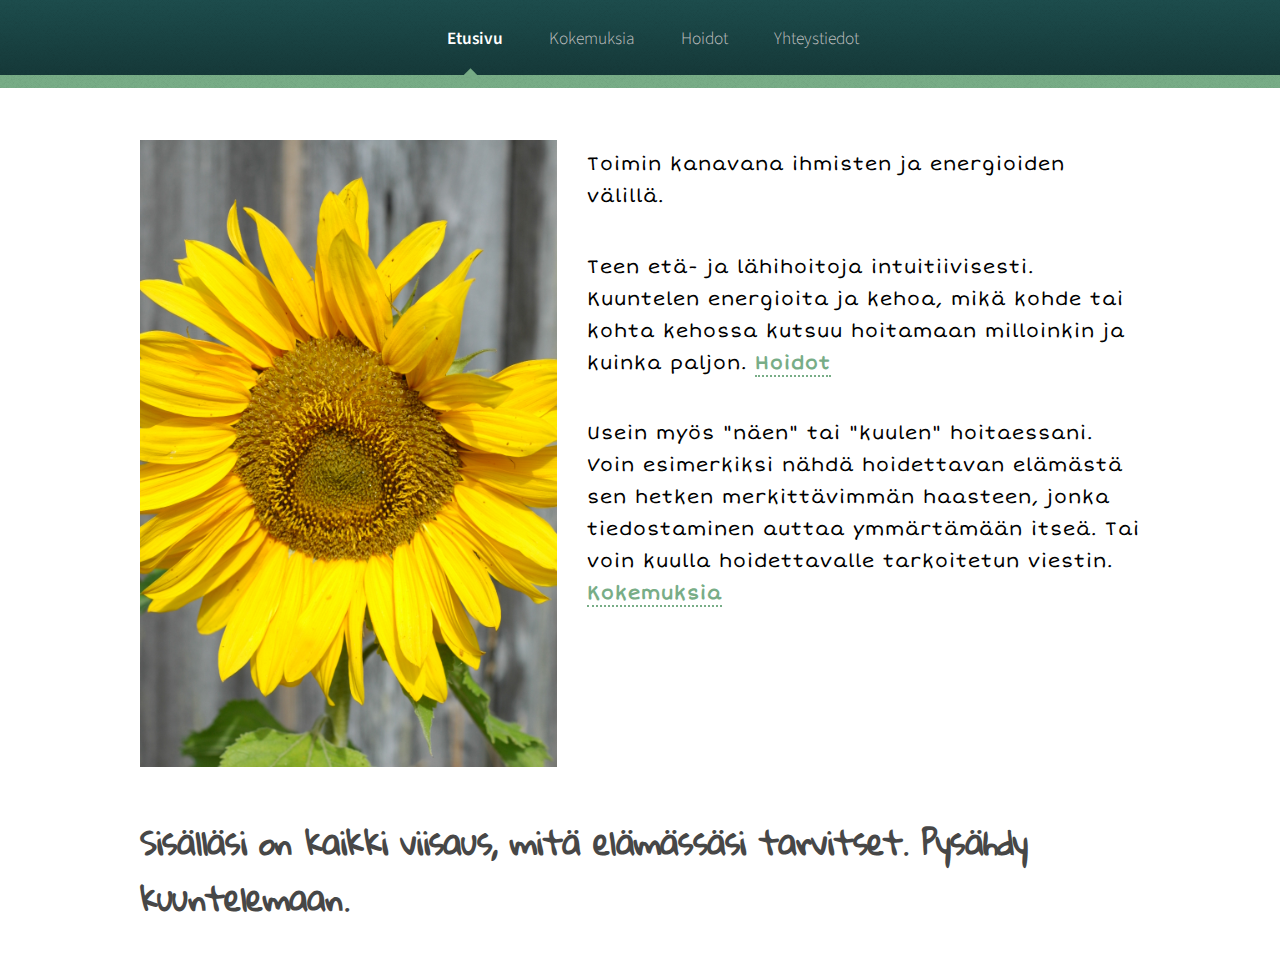
==== index.html @ accd5d9e "Update index.html" ====
<!DOCTYPE html>
<!--
	Arcana by HTML5 UP
	html5up.net | @ajlkn
	Free for personal and commercial use under the CCA 3.0 license (html5up.net/license)
-->
<html>

<head>
  <title>Hilkka Mehtätalo</title>
  <meta charset="utf-8" />
  <meta name="viewport" content="width=device-width, initial-scale=1, user-scalable=no" />
  <link rel="stylesheet" href="assets/css/main.css" />
  <link href="https://fonts.googleapis.com/css?family=Gloria+Hallelujah" rel="stylesheet" />
  <link href="https://fonts.googleapis.com/css?family=Gloria+Hallelujah|Short+Stack" rel="stylesheet" />
</head>

<body class="is-preload">
  <div id="page-wrapper">
    <!-- Header -->
    <div id="header">
      <nav id="nav">
        <ul>
          <li class="current"><a href="index.html">Etusivu</a></li>
          <li><a href="kokemuksia.html">Kokemuksia</a></li>
          <li><a href="hoidot.html">Hoidot</a></li>
          <li><a href="yhteystiedot.html">Yhteystiedot</a></li>
        </ul>
      </nav>
    </div>

    <article style="font-size:10px;">
      <section class="wrapper style1" style="padding-top:10px">
        <div class="container">
          <div class="row gtr-200 first no-margin">
            <section class="col-5 col-12-narrower image-wrapper" style="overflow:hidden;height:min-content; margin-top:-10px;">
              <p style="text-align:center;">
                <br> <img src="images/sunflower.JPG" alt="" style="width:450px;max-width:100%;"/>
              </p>
            </section>

            <section class="col-7 col-12-narrower">
              <p class="mikä">
                Toimin kanavana ihmisten ja energioiden välillä.
              </p>
              <p class="mikä">
                Teen etä- ja lähihoitoja intuitiivisesti. Kuuntelen energioita ja kehoa, mikä kohde tai kohta kehossa
                kutsuu hoitamaan milloinkin ja kuinka paljon. <a href="hoidot.html#tarinani">Hoidot</a>
              </p>
              <p class="mikä">
                Usein myös "näen" tai "kuulen" hoitaessani. Voin esimerkiksi nähdä hoidettavan elämästä sen hetken
                merkittävimmän haasteen, jonka tiedostaminen auttaa ymmärtämään itseä. Tai voin kuulla hoidettavalle
                tarkoitetun viestin. <a href="kokemuksia.html">Kokemuksia</a>
              </p>
            </section>
          </div>
        </div>

        <div class="container" style="font-size:18px;">
          <header class="text">
            <h2>Sisälläsi on kaikki viisaus, mitä elämässäsi tarvitset. Pysähdy kuuntelemaan.</h2>
          </header>
        </div>
      </section>
    </article>


  </div>

  <!-- Scripts -->
  <script src="assets/js/jquery.min.js"></script>
  <script src="assets/js/jquery.dropotron.min.js"></script>
  <script src="assets/js/browser.min.js"></script>
  <script src="assets/js/breakpoints.min.js"></script>
  <script src="assets/js/util.js"></script>
  <script src="assets/js/main.js"></script>
</body>

</html>
---- assets/css/main.css ----
@import url("font-awesome.min.css");
@import url("https://fonts.googleapis.com/css?family=Source+Sans+Pro:300,300italic,600,600italic");

/*
	Arcana by HTML5 UP
	html5up.net | @ajlkn
	Free for personal and commercial use under the CCA 3.0 license (html5up.net/license)
*/

html,
body,
div,
span,
applet,
object,
iframe,
h1,
h2,
h3,
h4,
h5,
h6,
p,
blockquote,
pre,
a,
abbr,
acronym,
address,
big,
cite,
code,
del,
dfn,
em,
img,
ins,
kbd,
q,
s,
samp,
small,
strike,
strong,
sub,
sup,
tt,
var,
b,
u,
i,
center,
dl,
dt,
dd,
ol,
ul,
li,
fieldset,
form,
label,
legend,
table,
caption,
tbody,
tfoot,
thead,
tr,
th,
td,
article,
aside,
canvas,
details,
embed,
figure,
figcaption,
footer,
header,
hgroup,
menu,
nav,
output,
ruby,
section,
summary,
time,
mark,
audio,
video {
  margin: 0;
  padding: 0;
  border: 0;
  font-size: 100%;
  font: inherit;
  vertical-align: baseline;
}

article,
aside,
details,
figcaption,
figure,
footer,
header,
hgroup,
menu,
nav,
section {
  display: block;
}

body {
  line-height: 1;
}

ol,
ul {
  list-style: none;
}

blockquote,
q {
  quotes: none;
}

blockquote:before,
blockquote:after,
q:before,
q:after {
  content: "";
  content: none;
}

table {
  border-collapse: collapse;
  border-spacing: 0;
}

body {
  -webkit-text-size-adjust: none;
}

mark {
  background-color: transparent;
  color: inherit;
}
.image-wrapper {
  margin-top: 30px;
  width: 100%;
  display: grid;
  align-items: center;
  padding-left: 0 !important;
  padding: 0 !important;
}
.center {
  display: grid;
  align-items: center;
}
.site-title {
  text-align: center;
  font-size: 2.75em;
  letter-spacing: 0;
  margin-bottom: 20px;
}
.first {
  margin-top: 20px !important;
  margin-left: 0 !important;
}
.no-margin {
  margin-left: 0 !important;
}
.text-first {
  padding-left: 0 !important;
  padding-right: 40px !important;
}
.first-image {
  width: 95%;
  height: 100%;
  object-fit: cover;
  box-shadow: 6px 2px 19px 3px #07070775;
}
.profile-image {
  box-shadow: 6px 2px 19px 3px #07070775;
  width: 95%;
  height: 100%;
  object-fit: cover;
}
.pay {
  font-family: "Short Stack", cursive;
}
.select {
  padding: 5px;
}
.kuka {
  text-align: left;
  font-size: 1.3rem !important;
}
.wrapper-tarinani {
  padding-top: 0 !important;
  margin: 3em 0;
}
.bold-title {
  font-weight: 700;
  font-size: 18px;
}
.less-margin {
  margin: 0 0 1em 0;
}
#sähköpostiystävä {
  margin-top: 4em !important;
}
#ystävätapaaminen {
  margin-top: 4em !important;
}
#ystävätapaaminen > h3 {
  margin-bottom: 50px;
}
.list {
  font-family: "Short Stack", cursive;
  list-style: none;
  padding-left: 0;
  line-height: 27px;
}
.list li{
  padding-left:0;
  color: black
}
.heart {
  font-family: FontAwesome;
  font-style: normal;
  margin: 0 3px 0 0;
  color: green;
  font-size: 14px;
}
.grid {
  display: grid;
  justify-items: center;
}
.box-wrapper {
  box-shadow: 0px -1px 3px 1px #afaeae;
  padding: 10px;
  min-height: 260px;
  margin-bottom: 20px;
}
.box-wrapper-small {
  box-shadow: 0px -1px 3px 1px #afaeae;
  padding: 10px;
  margin-bottom: 20px;
}
.email {
  color: green;
  padding: 0 5px;
}
.first-text {
  margin-top: 80px;
  text-align: center;
}

.email:hover {
  background: green;
  color: white;
}
input::-moz-focus-inner {
  border: 0;
  padding: 0;
}

input,
select,
textarea {
  -moz-appearance: none;
  -webkit-appearance: none;
  -ms-appearance: none;
  appearance: none;
}
p {
  font-family: "Short Stack", cursive;
}

/* Basic */

html {
  box-sizing: border-box;
}

*,
*:before,
*:after {
  box-sizing: inherit;
}

body {
  background: #f7f7f7 url("images/bg01.png");
}

body.is-preload *,
body.is-preload *:before,
body.is-preload *:after {
  -moz-animation: none !important;
  -webkit-animation: none !important;
  -ms-animation: none !important;
  animation: none !important;
  -moz-transition: none !important;
  -webkit-transition: none !important;
  -ms-transition: none !important;
  transition: none !important;
}

body,
input,
select,
textarea {
  color: #474747;
  font-family: "Source Sans Pro", sans-serif;
  font-size: 16pt;
  font-weight: 300;
  line-height: 1.65em;
}

a {
  -moz-transition: color 0.2s ease-in-out, border-color 0.2s ease-in-out,
    opacity 0.2s ease-in-out;
  -webkit-transition: color 0.2s ease-in-out, border-color 0.2s ease-in-out,
    opacity 0.2s ease-in-out;
  -ms-transition: color 0.2s ease-in-out, border-color 0.2s ease-in-out,
    opacity 0.2s ease-in-out;
  transition: color 0.2s ease-in-out, border-color 0.2s ease-in-out,
    opacity 0.2s ease-in-out;
  color: #78ad87;
  text-decoration: none;
  border-bottom: dotted 1px;
}

a:hover {
  color: #78ad87;
  border-bottom-color: transparent;
}

strong,
b {
  font-weight: 600;
}

em,
i {
  font-style: italic;
}

p,
ul,
ol,
dl,
table,
blockquote {
  margin: 0 0 2em 0;
}

h1,
h2,
h3,
h4,
h5,
h6 {
  color: inherit;
  font-weight: 600;
  line-height: 1.75em;
  margin-bottom: 1em;
  font-family: "Gloria Hallelujah", cursive;
}

h1 a,
h2 a,
h3 a,
h4 a,
h5 a,
h6 a {
  color: inherit;
  text-decoration: none;
}

h1 em,
h2 em,
h3 em,
h4 em,
h5 em,
h6 em {
  font-style: normal;
  font-weight: 300;
}

h2 {
  font-size: 1.75em;
  letter-spacing: -0.025em;
}

h3 {
  font-size: 1.5em;
  letter-spacing: -0.025em;
}

sub {
  font-size: 0.8em;
  position: relative;
  top: 0.5em;
}

sup {
  font-size: 0.8em;
  position: relative;
  top: -0.5em;
}

hr {
  border-top: solid 1px #e0e0e0;
  border: 0;
  margin-bottom: 1.5em;
}

blockquote {
  border-left: solid 0.5em #e0e0e0;
  font-style: italic;
  padding: 1em 0 1em 2em;
}

/* Container */

.container {
  margin: 0 auto;
  max-width: 100%;
  width: 1400px;
}

@media screen and (max-width: 1680px) {
  .container {
    width: 1200px;
  }
}

@media screen and (max-width: 1280px) {
  .container {
    width: 1000px;
  }
}

@media screen and (max-width: 980px) {
  .container {
    width: 95%;
  }
}

@media screen and (max-width: 840px) {
  .container {
    width: 95%;
  }
}

@media screen and (max-width: 736px) {
  .container {
    width: 90%;
  }
}

@media screen and (max-width: 480px) {
  .container {
    width: 100%;
  }
  .image-wrapper {
    height: 200px;
  }
  .first-image {
    width: 100%;
    margin-bottom: 20px;
  }
}

/* Row */

.row {
  display: flex;
  flex-wrap: wrap;
  box-sizing: border-box;
  align-items: stretch;
}

.row > * {
  box-sizing: border-box;
}

.row.gtr-uniform > * > :last-child {
  margin-bottom: 0;
}

.row.aln-left {
  justify-content: flex-start;
}

.row.aln-center {
  justify-content: center;
}

.row.aln-right {
  justify-content: flex-end;
}

.row.aln-top {
  align-items: flex-start;
}

.row.aln-middle {
  align-items: center;
}

.row.aln-bottom {
  align-items: flex-end;
}

.row > .imp {
  order: -1;
}

.row > .col-1 {
  width: 8.3333333333%;
}

.row > .off-1 {
  margin-left: 8.3333333333%;
}

.row > .col-2 {
  width: 16.6666666667%;
}

.row > .off-2 {
  margin-left: 16.6666666667%;
}

.row > .col-3 {
  width: 25%;
}

.row > .off-3 {
  margin-left: 25%;
}

.row > .col-4 {
  width: 33.3333333333%;
}

.row > .off-4 {
  margin-left: 33.3333333333%;
}

.row > .col-5 {
  width: 41.6666666667%;
}

.row > .off-5 {
  margin-left: 41.6666666667%;
}

.row > .col-6 {
  width: 50%;
}

.row > .off-6 {
  margin-left: 50%;
}

.row > .col-7 {
  width: 58.3333333333%;
}

.row > .off-7 {
  margin-left: 58.3333333333%;
}

.row > .col-8 {
  width: 66.6666666667%;
}

.row > .off-8 {
  margin-left: 66.6666666667%;
}

.row > .col-9 {
  width: 75%;
}

.row > .off-9 {
  margin-left: 75%;
}

.row > .col-10 {
  width: 83.3333333333%;
}

.row > .off-10 {
  margin-left: 83.3333333333%;
}

.row > .col-11 {
  width: 91.6666666667%;
}

.row > .off-11 {
  margin-left: 91.6666666667%;
}

.row > .col-12 {
  width: 100%;
}

.row > .off-12 {
  margin-left: 100%;
}

.row.gtr-0 {
  margin-top: 0px;
  margin-left: 0px;
}

.row.gtr-0 > * {
  padding: 0px 0 0 0px;
}

.row.gtr-0.gtr-uniform {
  margin-top: 0px;
}

.row.gtr-0.gtr-uniform > * {
  padding-top: 0px;
}

.row.gtr-25 {
  margin-top: -12.5px;
  margin-left: -12.5px;
}

.row.gtr-25 > * {
  padding: 12.5px 0 0 12.5px;
}

.row.gtr-25.gtr-uniform {
  margin-top: -12.5px;
}

.row.gtr-25.gtr-uniform > * {
  padding-top: 12.5px;
}

.row.gtr-50 {
  margin-top: -25px;
  margin-left: -25px;
}

.row.gtr-50 > * {
  padding: 25px 0 0 25px;
}

.row.gtr-50.gtr-uniform {
  margin-top: -25px;
}

.row.gtr-50.gtr-uniform > * {
  padding-top: 25px;
}

.row {
  margin-top: -50px;
  margin-left: -50px;
}

.row > * {
  padding: 50px 0 0 50px;
}

.row.gtr-uniform {
  margin-top: -50px;
}

.row.gtr-uniform > * {
  padding-top: 50px;
}

.row.gtr-150 {
  margin-top: -75px;
  margin-left: -75px;
}

.row.gtr-150 > * {
  padding: 75px 0 0 75px;
}

.row.gtr-150.gtr-uniform {
  margin-top: -75px;
}

.row.gtr-150.gtr-uniform > * {
  padding-top: 75px;
}

.row.gtr-200 {
  margin-top: -100px;
  margin-left: -100px;
}

.row.gtr-200 p {
  font-size: 1.2rem;
}
.row.gtr-200 a {
  font-weight: bold;
  border-bottom: dotted 2px;
  align-self: flex-end;
}
.row.gtr-200 {
  position: relative;
}
.row.gtr-200 > * {
  padding: 100px 0 0 100px;
}

.row.gtr-200.gtr-uniform {
  margin-top: -100px;
}

.row.gtr-200.gtr-uniform > * {
  padding-top: 100px;
}

@media screen and (max-width: 1680px) {
  .row {
    display: flex;
    flex-wrap: wrap;
    box-sizing: border-box;
    align-items: stretch;
  }

  .row > * {
    box-sizing: border-box;
  }

  .row.gtr-uniform > * > :last-child {
    margin-bottom: 0;
  }

  .row.aln-left {
    justify-content: flex-start;
  }

  .row.aln-center {
    justify-content: center;
  }

  .row.aln-right {
    justify-content: flex-end;
  }

  .row.aln-top {
    align-items: flex-start;
  }

  .row.aln-middle {
    align-items: center;
  }

  .row.aln-bottom {
    align-items: flex-end;
  }

  .row > .imp-wide {
    order: -1;
  }

  .row > .col-1-wide {
    width: 8.3333333333%;
  }

  .row > .off-1-wide {
    margin-left: 8.3333333333%;
  }

  .row > .col-2-wide {
    width: 16.6666666667%;
  }

  .row > .off-2-wide {
    margin-left: 16.6666666667%;
  }

  .row > .col-3-wide {
    width: 25%;
  }

  .row > .off-3-wide {
    margin-left: 25%;
  }

  .row > .col-4-wide {
    width: 33.3333333333%;
  }

  .row > .off-4-wide {
    margin-left: 33.3333333333%;
  }

  .row > .col-5-wide {
    width: 41.6666666667%;
  }

  .row > .off-5-wide {
    margin-left: 41.6666666667%;
  }

  .row > .col-6-wide {
    width: 50%;
  }

  .row > .off-6-wide {
    margin-left: 50%;
  }

  .row > .col-7-wide {
    width: 58.3333333333%;
  }

  .row > .off-7-wide {
    margin-left: 58.3333333333%;
  }

  .row > .col-8-wide {
    width: 66.6666666667%;
  }

  .row > .off-8-wide {
    margin-left: 66.6666666667%;
  }

  .row > .col-9-wide {
    width: 75%;
  }

  .row > .off-9-wide {
    margin-left: 75%;
  }

  .row > .col-10-wide {
    width: 83.3333333333%;
  }

  .row > .off-10-wide {
    margin-left: 83.3333333333%;
  }

  .row > .col-11-wide {
    width: 91.6666666667%;
  }

  .row > .off-11-wide {
    margin-left: 91.6666666667%;
  }

  .row > .col-12-wide {
    width: 100%;
  }

  .row > .off-12-wide {
    margin-left: 100%;
  }

  .row.gtr-0 {
    margin-top: 0px;
    margin-left: 0px;
  }

  .row.gtr-0 > * {
    padding: 0px 0 0 0px;
  }

  .row.gtr-0.gtr-uniform {
    margin-top: 0px;
  }

  .row.gtr-0.gtr-uniform > * {
    padding-top: 0px;
  }

  .row.gtr-25 {
    margin-top: -10px;
    margin-left: -10px;
  }

  .row.gtr-25 > * {
    padding: 10px 0 0 10px;
  }

  .row.gtr-25.gtr-uniform {
    margin-top: -10px;
  }

  .row.gtr-25.gtr-uniform > * {
    padding-top: 10px;
  }

  .row.gtr-50 {
    margin-top: -20px;
    margin-left: -20px;
  }

  .row.gtr-50 > * {
    padding: 20px 0 0 20px;
  }

  .row.gtr-50.gtr-uniform {
    margin-top: -20px;
  }

  .row.gtr-50.gtr-uniform > * {
    padding-top: 20px;
  }

  .row {
    margin-top: -40px;
    margin-left: -40px;
  }

  .row > * {
    padding: 40px 0 0 40px;
  }

  .row.gtr-uniform {
    margin-top: -40px;
  }

  .row.gtr-uniform > * {
    padding-top: 40px;
  }

  .row.gtr-150 {
    margin-top: -60px;
    margin-left: -60px;
  }

  .row.gtr-150 > * {
    padding: 60px 0 0 60px;
  }

  .row.gtr-150.gtr-uniform {
    margin-top: -60px;
  }

  .row.gtr-150.gtr-uniform > * {
    padding-top: 60px;
  }

  .row.gtr-200 {
    margin-top: -80px;
    margin-left: -80px;
  }

  .row.gtr-200 > * {
    padding: 80px 0 0 80px;
  }

  .row.gtr-200.gtr-uniform {
    margin-top: -80px;
  }

  .row.gtr-200.gtr-uniform > * {
    padding-top: 80px;
  }
}

@media screen and (max-width: 1280px) {
  .row {
    display: flex;
    flex-wrap: wrap;
    box-sizing: border-box;
    align-items: stretch;
  }

  .row > * {
    box-sizing: border-box;
  }

  .row.gtr-uniform > * > :last-child {
    margin-bottom: 0;
  }

  .row.aln-left {
    justify-content: flex-start;
  }

  .row.aln-center {
    justify-content: center;
  }

  .row.aln-right {
    justify-content: flex-end;
  }

  .row.aln-top {
    align-items: flex-start;
  }

  .row.aln-middle {
    align-items: center;
  }

  .row.aln-bottom {
    align-items: flex-end;
  }

  .row > .imp-normal {
    order: -1;
  }

  .row > .col-1-normal {
    width: 8.3333333333%;
  }

  .row > .off-1-normal {
    margin-left: 8.3333333333%;
  }

  .row > .col-2-normal {
    width: 16.6666666667%;
  }

  .row > .off-2-normal {
    margin-left: 16.6666666667%;
  }

  .row > .col-3-normal {
    width: 25%;
  }

  .row > .off-3-normal {
    margin-left: 25%;
  }

  .row > .col-4-normal {
    width: 33.3333333333%;
  }

  .row > .off-4-normal {
    margin-left: 33.3333333333%;
  }

  .row > .col-5-normal {
    width: 41.6666666667%;
  }

  .row > .off-5-normal {
    margin-left: 41.6666666667%;
  }

  .row > .col-6-normal {
    width: 50%;
  }

  .row > .off-6-normal {
    margin-left: 50%;
  }

  .row > .col-7-normal {
    width: 58.3333333333%;
  }

  .row > .off-7-normal {
    margin-left: 58.3333333333%;
  }

  .row > .col-8-normal {
    width: 66.6666666667%;
  }

  .row > .off-8-normal {
    margin-left: 66.6666666667%;
  }

  .row > .col-9-normal {
    width: 75%;
  }

  .row > .off-9-normal {
    margin-left: 75%;
  }

  .row > .col-10-normal {
    width: 83.3333333333%;
  }

  .row > .off-10-normal {
    margin-left: 83.3333333333%;
  }

  .row > .col-11-normal {
    width: 91.6666666667%;
  }

  .row > .off-11-normal {
    margin-left: 91.6666666667%;
  }

  .row > .col-12-normal {
    width: 100%;
  }

  .row > .off-12-normal {
    margin-left: 100%;
  }

  .row.gtr-0 {
    margin-top: 0px;
    margin-left: 0px;
  }

  .row.gtr-0 > * {
    padding: 0px 0 0 0px;
  }

  .row.gtr-0.gtr-uniform {
    margin-top: 0px;
  }

  .row.gtr-0.gtr-uniform > * {
    padding-top: 0px;
  }

  .row.gtr-25 {
    margin-top: -7.5px;
    margin-left: -7.5px;
  }

  .row.gtr-25 > * {
    padding: 7.5px 0 0 7.5px;
  }

  .row.gtr-25.gtr-uniform {
    margin-top: -7.5px;
  }

  .row.gtr-25.gtr-uniform > * {
    padding-top: 7.5px;
  }

  .row.gtr-50 {
    margin-top: -15px;
    margin-left: -15px;
  }

  .row.gtr-50 > * {
    padding: 15px 0 0 15px;
  }

  .row.gtr-50.gtr-uniform {
    margin-top: -15px;
  }

  .row.gtr-50.gtr-uniform > * {
    padding-top: 15px;
  }

  .row {
    margin-top: -30px;
    margin-left: -30px;
  }

  .row > * {
    padding: 30px 0 0 30px;
  }

  .row.gtr-uniform {
    margin-top: -30px;
  }

  .row.gtr-uniform > * {
    padding-top: 30px;
  }

  .row.gtr-150 {
    margin-top: -45px;
    margin-left: -45px;
  }

  .row.gtr-150 > * {
    padding: 45px 0 0 45px;
  }

  .row.gtr-150.gtr-uniform {
    margin-top: -45px;
  }

  .row.gtr-150.gtr-uniform > * {
    padding-top: 45px;
  }

  .row.gtr-200 {
    margin-top: -60px;
    margin-left: -60px;
  }

  .row.gtr-200 > * {
    padding: 30px 0 0 30px;
  }

  .row.gtr-200.gtr-uniform {
    margin-top: -60px;
  }

  .row.gtr-200.gtr-uniform > * {
    padding-top: 60px;
  }
}

@media screen and (max-width: 980px) {
  .row {
    display: flex;
    flex-wrap: wrap;
    box-sizing: border-box;
    align-items: stretch;
  }

  .row > * {
    box-sizing: border-box;
  }

  .row.gtr-uniform > * > :last-child {
    margin-bottom: 0;
  }

  .row.aln-left {
    justify-content: flex-start;
  }

  .row.aln-center {
    justify-content: center;
  }

  .row.aln-right {
    justify-content: flex-end;
  }

  .row.aln-top {
    align-items: flex-start;
  }

  .row.aln-middle {
    align-items: center;
  }

  .row.aln-bottom {
    align-items: flex-end;
  }

  .row > .imp-narrow {
    order: -1;
  }

  .row > .col-1-narrow {
    width: 8.3333333333%;
  }

  .row > .off-1-narrow {
    margin-left: 8.3333333333%;
  }

  .row > .col-2-narrow {
    width: 16.6666666667%;
  }

  .row > .off-2-narrow {
    margin-left: 16.6666666667%;
  }

  .row > .col-3-narrow {
    width: 25%;
  }

  .row > .off-3-narrow {
    margin-left: 25%;
  }

  .row > .col-4-narrow {
    width: 33.3333333333%;
  }

  .row > .off-4-narrow {
    margin-left: 33.3333333333%;
  }

  .row > .col-5-narrow {
    width: 41.6666666667%;
  }

  .row > .off-5-narrow {
    margin-left: 41.6666666667%;
  }

  .row > .col-6-narrow {
    width: 50%;
  }

  .row > .off-6-narrow {
    margin-left: 50%;
  }

  .row > .col-7-narrow {
    width: 58.3333333333%;
  }

  .row > .off-7-narrow {
    margin-left: 58.3333333333%;
  }

  .row > .col-8-narrow {
    width: 66.6666666667%;
  }

  .row > .off-8-narrow {
    margin-left: 66.6666666667%;
  }

  .row > .col-9-narrow {
    width: 75%;
  }

  .row > .off-9-narrow {
    margin-left: 75%;
  }

  .row > .col-10-narrow {
    width: 83.3333333333%;
  }

  .row > .off-10-narrow {
    margin-left: 83.3333333333%;
  }

  .row > .col-11-narrow {
    width: 91.6666666667%;
  }

  .row > .off-11-narrow {
    margin-left: 91.6666666667%;
  }

  .row > .col-12-narrow {
    width: 100%;
  }

  .row > .off-12-narrow {
    margin-left: 100%;
  }

  .row.gtr-0 {
    margin-top: 0px;
    margin-left: 0px;
  }

  .row.gtr-0 > * {
    padding: 0px 0 0 0px;
  }

  .row.gtr-0.gtr-uniform {
    margin-top: 0px;
  }

  .row.gtr-0.gtr-uniform > * {
    padding-top: 0px;
  }

  .row.gtr-25 {
    margin-top: -7.5px;
    margin-left: -7.5px;
  }

  .row.gtr-25 > * {
    padding: 7.5px 0 0 7.5px;
  }

  .row.gtr-25.gtr-uniform {
    margin-top: -7.5px;
  }

  .row.gtr-25.gtr-uniform > * {
    padding-top: 7.5px;
  }

  .row.gtr-50 {
    margin-top: -15px;
    margin-left: -15px;
  }

  .row.gtr-50 > * {
    padding: 15px 0 0 15px;
  }

  .row.gtr-50.gtr-uniform {
    margin-top: -15px;
  }

  .row.gtr-50.gtr-uniform > * {
    padding-top: 15px;
  }

  .row {
    margin-top: -30px;
    margin-left: -30px;
  }

  .row > * {
    padding: 30px 0 0 30px;
  }

  .row.gtr-uniform {
    margin-top: -30px;
  }

  .row.gtr-uniform > * {
    padding-top: 30px;
  }

  .row.gtr-150 {
    margin-top: -45px;
    margin-left: -45px;
  }

  .row.gtr-150 > * {
    padding: 45px 0 0 45px;
  }

  .row.gtr-150.gtr-uniform {
    margin-top: -45px;
  }

  .row.gtr-150.gtr-uniform > * {
    padding-top: 45px;
  }

  .row.gtr-200 {
    margin-top: -60px;
    margin-left: -60px;
  }

  .row.gtr-200 > * {
    padding: 60px 0 0 60px;
  }

  .row.gtr-200.gtr-uniform {
    margin-top: -60px;
  }

  .row.gtr-200.gtr-uniform > * {
    padding-top: 60px;
  }
}

@media screen and (max-width: 840px) {
  .row {
    display: flex;
    flex-wrap: wrap;
    box-sizing: border-box;
    align-items: stretch;
  }

  .row > * {
    box-sizing: border-box;
  }

  .row.gtr-uniform > * > :last-child {
    margin-bottom: 0;
  }

  .row.aln-left {
    justify-content: flex-start;
  }

  .row.aln-center {
    justify-content: center;
  }

  .row.aln-right {
    justify-content: flex-end;
  }

  .row.aln-top {
    align-items: flex-start;
  }

  .row.aln-middle {
    align-items: center;
  }

  .row.aln-bottom {
    align-items: flex-end;
  }

  .row > .imp-narrower {
    order: -1;
  }

  .row > .col-1-narrower {
    width: 8.3333333333%;
  }

  .row > .off-1-narrower {
    margin-left: 8.3333333333%;
  }

  .row > .col-2-narrower {
    width: 16.6666666667%;
  }

  .row > .off-2-narrower {
    margin-left: 16.6666666667%;
  }

  .row > .col-3-narrower {
    width: 25%;
  }

  .row > .off-3-narrower {
    margin-left: 25%;
  }

  .row > .col-4-narrower {
    width: 33.3333333333%;
  }

  .row > .off-4-narrower {
    margin-left: 33.3333333333%;
  }

  .row > .col-5-narrower {
    width: 41.6666666667%;
  }

  .row > .off-5-narrower {
    margin-left: 41.6666666667%;
  }

  .row > .col-6-narrower {
    width: 50%;
  }

  .row > .off-6-narrower {
    margin-left: 50%;
  }

  .row > .col-7-narrower {
    width: 58.3333333333%;
  }

  .row > .off-7-narrower {
    margin-left: 58.3333333333%;
  }

  .row > .col-8-narrower {
    width: 66.6666666667%;
  }

  .row > .off-8-narrower {
    margin-left: 66.6666666667%;
  }

  .row > .col-9-narrower {
    width: 75%;
  }

  .row > .off-9-narrower {
    margin-left: 75%;
  }

  .row > .col-10-narrower {
    width: 83.3333333333%;
  }

  .row > .off-10-narrower {
    margin-left: 83.3333333333%;
  }

  .row > .col-11-narrower {
    width: 91.6666666667%;
  }

  .row > .off-11-narrower {
    margin-left: 91.6666666667%;
  }

  .row > .col-12-narrower {
    width: 100%;
  }

  .row > .off-12-narrower {
    margin-left: 100%;
  }

  .row.gtr-0 {
    margin-top: 0px;
    margin-left: 0px;
  }

  .row.gtr-0 > * {
    padding: 0px 0 0 0px;
  }

  .row.gtr-0.gtr-uniform {
    margin-top: 0px;
  }

  .row.gtr-0.gtr-uniform > * {
    padding-top: 0px;
  }

  .row.gtr-25 {
    margin-top: -7.5px;
    margin-left: -7.5px;
  }

  .row.gtr-25 > * {
    padding: 7.5px 0 0 7.5px;
  }

  .row.gtr-25.gtr-uniform {
    margin-top: -7.5px;
  }

  .row.gtr-25.gtr-uniform > * {
    padding-top: 7.5px;
  }

  .row.gtr-50 {
    margin-top: -15px;
    margin-left: -15px;
  }

  .row.gtr-50 > * {
    padding: 15px 0 0 15px;
  }

  .row.gtr-50.gtr-uniform {
    margin-top: -15px;
  }

  .row.gtr-50.gtr-uniform > * {
    padding-top: 15px;
  }

  .row {
    margin-top: -30px;
    margin-left: -30px;
  }

  .row > * {
    padding: 30px 0 0 30px;
  }

  .row.gtr-uniform {
    margin-top: -30px;
  }

  .row.gtr-uniform > * {
    padding-top: 30px;
  }

  .row.gtr-150 {
    margin-top: -45px;
    margin-left: -45px;
  }

  .row.gtr-150 > * {
    padding: 45px 0 0 45px;
  }

  .row.gtr-150.gtr-uniform {
    margin-top: -45px;
  }

  .row.gtr-150.gtr-uniform > * {
    padding-top: 45px;
  }

  .row.gtr-200 {
    margin-top: -60px;
    margin-left: -60px;
  }

  .row.gtr-200 > * {
    padding: 0;
  }

  .row.gtr-200.gtr-uniform {
    margin-top: -60px;
  }

  .row.gtr-200.gtr-uniform > * {
    padding-top: 60px;
  }
}

@media screen and (max-width: 736px) {
  .row {
    display: flex;
    flex-wrap: wrap;
    box-sizing: border-box;
    align-items: stretch;
  }

  .row > * {
    box-sizing: border-box;
  }

  .row.gtr-uniform > * > :last-child {
    margin-bottom: 0;
  }

  .row.aln-left {
    justify-content: flex-start;
  }

  .row.aln-center {
    justify-content: center;
  }

  .row.aln-right {
    justify-content: flex-end;
  }

  .row.aln-top {
    align-items: flex-start;
  }

  .row.aln-middle {
    align-items: center;
  }

  .row.aln-bottom {
    align-items: flex-end;
  }

  .row > .imp-mobile {
    order: -1;
  }

  .row > .col-1-mobile {
    width: 8.3333333333%;
  }

  .row > .off-1-mobile {
    margin-left: 8.3333333333%;
  }

  .row > .col-2-mobile {
    width: 16.6666666667%;
  }

  .row > .off-2-mobile {
    margin-left: 16.6666666667%;
  }

  .row > .col-3-mobile {
    width: 25%;
  }

  .row > .off-3-mobile {
    margin-left: 25%;
  }

  .row > .col-4-mobile {
    width: 33.3333333333%;
  }

  .row > .off-4-mobile {
    margin-left: 33.3333333333%;
  }

  .row > .col-5-mobile {
    width: 41.6666666667%;
  }

  .row > .off-5-mobile {
    margin-left: 41.6666666667%;
  }

  .row > .col-6-mobile {
    width: 50%;
  }

  .row > .off-6-mobile {
    margin-left: 50%;
  }

  .row > .col-7-mobile {
    width: 58.3333333333%;
  }

  .row > .off-7-mobile {
    margin-left: 58.3333333333%;
  }

  .row > .col-8-mobile {
    width: 66.6666666667%;
  }

  .row > .off-8-mobile {
    margin-left: 66.6666666667%;
  }

  .row > .col-9-mobile {
    width: 75%;
  }

  .row > .off-9-mobile {
    margin-left: 75%;
  }

  .row > .col-10-mobile {
    width: 83.3333333333%;
  }

  .row > .off-10-mobile {
    margin-left: 83.3333333333%;
  }

  .row > .col-11-mobile {
    width: 91.6666666667%;
  }

  .row > .off-11-mobile {
    margin-left: 91.6666666667%;
  }

  .row > .col-12-mobile {
    width: 100%;
  }

  .row > .off-12-mobile {
    margin-left: 100%;
  }

  .row.gtr-0 {
    margin-top: 0px;
    margin-left: 0px;
  }

  .row.gtr-0 > * {
    padding: 0px 0 0 0px;
  }

  .row.gtr-0.gtr-uniform {
    margin-top: 0px;
  }

  .row.gtr-0.gtr-uniform > * {
    padding-top: 0px;
  }

  .row.gtr-25 {
    margin-top: -5px;
    margin-left: -5px;
  }

  .row.gtr-25 > * {
    padding: 5px 0 0 5px;
  }

  .row.gtr-25.gtr-uniform {
    margin-top: -5px;
  }

  .row.gtr-25.gtr-uniform > * {
    padding-top: 5px;
  }

  .row.gtr-50 {
    margin-top: -10px;
    margin-left: -10px;
  }

  .row.gtr-50 > * {
    padding: 10px 0 0 10px;
  }

  .row.gtr-50.gtr-uniform {
    margin-top: -10px;
  }

  .row.gtr-50.gtr-uniform > * {
    padding-top: 10px;
  }

  .row {
    margin-top: -20px;
    margin-left: -20px;
  }

  .row > * {
    padding: 20px 0 0 20px;
  }

  .row.gtr-uniform {
    margin-top: -20px;
  }

  .row.gtr-uniform > * {
    padding-top: 20px;
  }

  .row.gtr-150 {
    margin-top: -30px;
    margin-left: -30px;
  }

  .row.gtr-150 > * {
    padding: 30px 0 0 30px;
  }

  .row.gtr-150.gtr-uniform {
    margin-top: -30px;
  }

  .row.gtr-150.gtr-uniform > * {
    padding-top: 30px;
  }

  .row.gtr-200 {
    margin-top: -40px;
    margin-left: -40px;
  }

  .row.gtr-200 > * {
    padding: 40px 0 0 40px;
  }

  .row.gtr-200.gtr-uniform {
    margin-top: -40px;
  }

  .row.gtr-200.gtr-uniform > * {
    padding-top: 40px;
  }
}

@media screen and (max-width: 480px) {
  .row {
    display: flex;
    flex-wrap: wrap;
    box-sizing: border-box;
    align-items: stretch;
  }

  .row > * {
    box-sizing: border-box;
  }

  .row.gtr-uniform > * > :last-child {
    margin-bottom: 0;
  }

  .row.aln-left {
    justify-content: flex-start;
  }

  .row.aln-center {
    justify-content: center;
  }

  .row.aln-right {
    justify-content: flex-end;
  }

  .row.aln-top {
    align-items: flex-start;
  }

  .row.aln-middle {
    align-items: center;
  }

  .row.aln-bottom {
    align-items: flex-end;
  }

  .row > .imp-mobilep {
    order: -1;
  }

  .row > .col-1-mobilep {
    width: 8.3333333333%;
  }

  .row > .off-1-mobilep {
    margin-left: 8.3333333333%;
  }

  .row > .col-2-mobilep {
    width: 16.6666666667%;
  }

  .row > .off-2-mobilep {
    margin-left: 16.6666666667%;
  }

  .row > .col-3-mobilep {
    width: 25%;
  }

  .row > .off-3-mobilep {
    margin-left: 25%;
  }

  .row > .col-4-mobilep {
    width: 33.3333333333%;
  }

  .row > .off-4-mobilep {
    margin-left: 33.3333333333%;
  }

  .row > .col-5-mobilep {
    width: 41.6666666667%;
  }

  .row > .off-5-mobilep {
    margin-left: 41.6666666667%;
  }

  .row > .col-6-mobilep {
    width: 50%;
  }

  .row > .off-6-mobilep {
    margin-left: 50%;
  }

  .row > .col-7-mobilep {
    width: 58.3333333333%;
  }

  .row > .off-7-mobilep {
    margin-left: 58.3333333333%;
  }

  .row > .col-8-mobilep {
    width: 66.6666666667%;
  }

  .row > .off-8-mobilep {
    margin-left: 66.6666666667%;
  }

  .row > .col-9-mobilep {
    width: 75%;
  }

  .row > .off-9-mobilep {
    margin-left: 75%;
  }

  .row > .col-10-mobilep {
    width: 83.3333333333%;
  }

  .row > .off-10-mobilep {
    margin-left: 83.3333333333%;
  }

  .row > .col-11-mobilep {
    width: 91.6666666667%;
  }

  .row > .off-11-mobilep {
    margin-left: 91.6666666667%;
  }

  .row > .col-12-mobilep {
    width: 100%;
  }

  .row > .off-12-mobilep {
    margin-left: 100%;
  }

  .row.gtr-0 {
    margin-top: 0px;
    margin-left: 0px;
  }

  .row.gtr-0 > * {
    padding: 0px 0 0 0px;
  }

  .row.gtr-0.gtr-uniform {
    margin-top: 0px;
  }

  .row.gtr-0.gtr-uniform > * {
    padding-top: 0px;
  }

  .row.gtr-25 {
    margin-top: -5px;
    margin-left: -5px;
  }

  .row.gtr-25 > * {
    padding: 5px 0 0 5px;
  }

  .row.gtr-25.gtr-uniform {
    margin-top: -5px;
  }

  .row.gtr-25.gtr-uniform > * {
    padding-top: 5px;
  }

  .row.gtr-50 {
    margin-top: -10px;
    margin-left: -10px;
  }

  .row.gtr-50 > * {
    padding: 10px 0 0 10px;
  }

  .row.gtr-50.gtr-uniform {
    margin-top: -10px;
  }

  .row.gtr-50.gtr-uniform > * {
    padding-top: 10px;
  }

  .row {
    margin-top: -20px;
    margin-left: -20px;
  }

  .row > * {
    padding: 20px 0 0 20px;
  }

  .row.gtr-uniform {
    margin-top: -20px;
  }

  .row.gtr-uniform > * {
    padding-top: 20px;
  }

  .row.gtr-150 {
    margin-top: -30px;
    margin-left: -30px;
  }

  .row.gtr-150 > * {
    padding: 30px 0 0 30px;
  }

  .row.gtr-150.gtr-uniform {
    margin-top: -30px;
  }

  .row.gtr-150.gtr-uniform > * {
    padding-top: 30px;
  }

  .row.gtr-200 {
    margin-top: -40px;
    margin-left: -40px;
  }

  .row.gtr-200 > * {
    padding: 0;
  }
  .row.gtr-200 p {
    font-size: 14px !important;
  }
  .row.gtr-200.gtr-uniform {
    margin-top: -40px;
  }

  .row.gtr-200.gtr-uniform > * {
    padding-top: 40px;
  }
}

/* Section/Article */

section.special,
article.special {
  text-align: center;
}

header p {
  color: #999;
  font-size: 1.25em;
  position: relative;
  margin-top: -1.25em;
  margin-bottom: 2.25em;
}

header.major {
  text-align: center;
  margin: 0 0 2em 0;
}

header.major h2 {
  font-size: 2.25em;
}

header.major p {
  position: relative;
  border-top: solid 1px #e0e0e0;
  padding: 1em 0 0 0;
  margin: 0;
  top: -1em;
  font-size: 1.5em;
  letter-spacing: -0.025em;
}

footer {
  margin: 0 0 3em 0;
}
#footer {
  padding: 10px 20px 0 20px !important;
  color: #f18908;
  text-align: center;
}
footer > :last-child {
  margin-bottom: 0;
}

footer.major {
  padding-top: 3em;
}

/* Form */

input[type="text"],
input[type="password"],
input[type="email"],
textarea {
  -moz-appearance: none;
  -webkit-appearance: none;
  -ms-appearance: none;
  appearance: none;
  -moz-transition: border-color 0.2s ease-in-out;
  -webkit-transition: border-color 0.2s ease-in-out;
  -ms-transition: border-color 0.2s ease-in-out;
  transition: border-color 0.2s ease-in-out;
  background: #fff;
  border: solid 1px #e0e0e0;
  border-radius: 5px;
  color: inherit;
  display: block;
  outline: 0;
  padding: 0.75em;
  text-decoration: none;
  width: 100%;
}

input[type="text"]:focus,
input[type="password"]:focus,
input[type="email"]:focus,
textarea:focus {
  border-color: #78ad87;
}

input[type="text"],
input[type="password"],
input[type="email"] {
  line-height: 1em;
}

label {
  display: block;
  color: inherit;
  font-weight: 600;
  line-height: 1.75em;
  margin-bottom: 0.5em;
}

::-webkit-input-placeholder {
  color: #999;
  position: relative;
  top: 3px;
}

:-moz-placeholder {
  color: #999;
}

::-moz-placeholder {
  color: #999;
}

:-ms-input-placeholder {
  color: #999;
}

/* Image */

.image {
  border: 0;
  display: inline-block;
  position: relative;
  border-radius: 5px;
}

.image img {
  display: block;
  border-radius: 5px;
}

.image.left {
  display: block;
  float: left;
  margin: 0 2em 2em 0;
  position: relative;
  top: 0.25em;
}

.image.left img {
  display: block;
  width: 100%;
}

.image.fit {
  display: block;
}

.image.fit img {
  display: block;
  width: 100%;
}

.image.featured {
  display: block;
  margin: 0 0 2em 0;
}

.image.featured img {
  display: block;
  width: 100%;
}

/* Icon */

.icon {
  text-decoration: none;
  position: relative;
  text-decoration: none;
}

.icon:before {
  -moz-osx-font-smoothing: grayscale;
  -webkit-font-smoothing: antialiased;
  font-family: FontAwesome;
  font-style: normal;
  font-weight: normal;
  text-transform: none !important;
}

.icon > .label {
  display: none;
}

.icon.major {
  text-align: center;
  cursor: default;
  background-color: #78ad87;
  color: #fff;
  border-radius: 100%;
  display: inline-block;
  width: 5em;
  height: 5em;
  line-height: 5em;
}

.icon.major:before {
  font-size: 40px;
}
.fa-sun-o {
  background-color: #fff !important;
  color: #ffba00 !important;
}
.fa-envira {
  background-color: #fff !important;
  color: #0b933a !important;
}
.fa-pagelines {
  background-color: #fff !important;
  color: #ffba00 !important;
}

/* Lists */

ol {
  list-style: decimal;
  padding-left: 1.25em;
}

ol li {
  padding-left: 0.25em;
}

ul {
  list-style: disc;
  padding-left: 1em;
}

ul li {
  padding-left: 0.5em;
}

/* Links */

ul.links {
  list-style: none;
  padding-left: 0;
}

ul.links li {
  line-height: 2.5em;
  padding-left: 0;
}

/* Icons */

ul.icons {
  cursor: default;
  list-style: none;
  padding-left: 0;
}

ul.icons li {
  display: inline-block;
  line-height: 1em;
  padding-left: 1.5em;
}

ul.icons li:first-child {
  padding-left: 0;
}

ul.icons li a,
ul.icons li span {
  font-size: 2em;
  border: 0;
}

/* Menu */

ul.menu {
  list-style: none;
  padding-left: 0;
}

ul.menu li {
  border-left: solid 1px #e0e0e0;
  display: inline-block;
  padding: 0 0 0 1em;
  margin: 0 0 0 1em;
}

ul.menu li:first-child {
  border-left: 0;
  margin-left: 0;
  padding-left: 0;
}

/* Actions */

ul.actions {
  display: -moz-flex;
  display: -webkit-flex;
  display: -ms-flex;
  display: flex;
  cursor: default;
  list-style: none;
  margin-left: -1em;
  padding-left: 0;
}

ul.actions li {
  padding: 0 0 0 1em;
  vertical-align: middle;
}

ul.actions.special {
  -moz-justify-content: center;
  -webkit-justify-content: center;
  -ms-justify-content: center;
  justify-content: center;
  width: 100%;
  margin-left: 0;
}

ul.actions.special li:first-child {
  padding-left: 0;
}

ul.actions.stacked {
  -moz-flex-direction: column;
  -webkit-flex-direction: column;
  -ms-flex-direction: column;
  flex-direction: column;
  margin-left: 0;
}

ul.actions.stacked li {
  padding: 1.25em 0 0 0;
}

ul.actions.stacked li:first-child {
  padding-top: 0;
}

ul.actions.fit {
  width: calc(100% + 1em);
}

ul.actions.fit li {
  -moz-flex-grow: 1;
  -webkit-flex-grow: 1;
  -ms-flex-grow: 1;
  flex-grow: 1;
  -moz-flex-shrink: 1;
  -webkit-flex-shrink: 1;
  -ms-flex-shrink: 1;
  flex-shrink: 1;
  width: 100%;
}

ul.actions.fit li > * {
  width: 100%;
}

ul.actions.fit.stacked {
  width: 100%;
}

@media screen and (max-width: 736px) {
  ul.actions:not(.fixed) {
    -moz-flex-direction: column;
    -webkit-flex-direction: column;
    -ms-flex-direction: column;
    flex-direction: column;
    margin-left: 0;
    width: 100% !important;
  }

  ul.actions:not(.fixed) li {
    -moz-flex-grow: 1;
    -webkit-flex-grow: 1;
    -ms-flex-grow: 1;
    flex-grow: 1;
    -moz-flex-shrink: 1;
    -webkit-flex-shrink: 1;
    -ms-flex-shrink: 1;
    flex-shrink: 1;
    padding: 1em 0 0 0;
    text-align: center;
    width: 100%;
  }

  ul.actions:not(.fixed) li > * {
    width: 100%;
  }

  ul.actions:not(.fixed) li:first-child {
    padding-top: 0;
  }

  ul.actions:not(.fixed) li input[type="submit"],
  ul.actions:not(.fixed) li input[type="reset"],
  ul.actions:not(.fixed) li input[type="button"],
  ul.actions:not(.fixed) li button,
  ul.actions:not(.fixed) li .button {
    width: 100%;
  }

  ul.actions:not(.fixed) li input[type="submit"].icon:before,
  ul.actions:not(.fixed) li input[type="reset"].icon:before,
  ul.actions:not(.fixed) li input[type="button"].icon:before,
  ul.actions:not(.fixed) li button.icon:before,
  ul.actions:not(.fixed) li .button.icon:before {
    margin-left: -0.5em;
  }
}

/* Tables */

table {
  width: 100%;
}

table.default {
  width: 100%;
}

table.default tbody tr {
  border-bottom: solid 1px #e0e0e0;
}

table.default td {
  padding: 0.5em 1em 0.5em 1em;
}

table.default th {
  font-weight: 600;
  padding: 0.5em 1em 0.5em 1em;
  text-align: left;
}

table.default thead {
  background-color: #555555;
  background-image: -moz-linear-gradient(
      top,
      rgba(0, 0, 0, 0),
      rgba(0, 0, 0, 0.15)
    ),
    url("images/bg01.png");
  background-image: -webkit-linear-gradient(
      top,
      rgba(0, 0, 0, 0),
      rgba(0, 0, 0, 0.15)
    ),
    url("images/bg01.png");
  background-image: -ms-linear-gradient(
      top,
      rgba(0, 0, 0, 0),
      rgba(0, 0, 0, 0.15)
    ),
    url("images/bg01.png");
  background-image: linear-gradient(top, rgba(0, 0, 0, 0), rgba(0, 0, 0, 0.15)),
    url("images/bg01.png");
  color: #fff;
}

/* Button */

input[type="submit"],
input[type="reset"],
input[type="button"],
button,
.button {
  -moz-appearance: none;
  -webkit-appearance: none;
  -ms-appearance: none;
  appearance: none;
  -moz-transition: background-color 0.2s ease-in-out, color 0.2s ease-in-out,
    box-shadow 0.2s ease-in-out;
  -webkit-transition: background-color 0.2s ease-in-out, color 0.2s ease-in-out,
    box-shadow 0.2s ease-in-out;
  -ms-transition: background-color 0.2s ease-in-out, color 0.2s ease-in-out,
    box-shadow 0.2s ease-in-out;
  transition: background-color 0.2s ease-in-out, color 0.2s ease-in-out,
    box-shadow 0.2s ease-in-out;
  background-image: -moz-linear-gradient(
      top,
      rgba(0, 0, 0, 0),
      rgba(0, 0, 0, 0.15)
    ),
    url("images/bg01.png");
  background-image: -webkit-linear-gradient(
      top,
      rgba(0, 0, 0, 0),
      rgba(0, 0, 0, 0.15)
    ),
    url("images/bg01.png");
  background-image: -ms-linear-gradient(
      top,
      rgba(0, 0, 0, 0),
      rgba(0, 0, 0, 0.15)
    ),
    url("images/bg01.png");
  background-image: linear-gradient(top, rgba(0, 0, 0, 0), rgba(0, 0, 0, 0.15)),
    url("images/bg01.png");
  background-color: #78ad87;
  border-radius: 5px;
  border: 0;
  color: #fff;
  cursor: pointer;
  display: inline-block;
  padding: 0 1.5em;
  line-height: 2.75em;
  min-width: 9em;
  text-align: center;
  text-decoration: none;
  font-weight: 600;
  letter-spacing: -0.025em;
}

input[type="submit"]:hover,
input[type="reset"]:hover,
input[type="button"]:hover,
button:hover,
.button:hover {
  background-color: #50c8fc;
  color: #fff !important;
}

input[type="submit"]:active,
input[type="reset"]:active,
input[type="button"]:active,
button:active,
.button:active {
  background-color: #1eb8fb;
  color: #fff;
}

input[type="submit"].alt,
input[type="reset"].alt,
input[type="button"].alt,
button.alt,
.button.alt {
  background-color: #555555;
  color: #fff;
}

input[type="submit"].alt:hover,
input[type="reset"].alt:hover,
input[type="button"].alt:hover,
button.alt:hover,
.button.alt:hover {
  background-color: #626262;
}

input[type="submit"].alt:active,
input[type="reset"].alt:active,
input[type="button"].alt:active,
button.alt:active,
.button.alt:active {
  background-color: #484848;
}

input[type="submit"].icon:before,
input[type="reset"].icon:before,
input[type="button"].icon:before,
button.icon:before,
.button.icon:before {
  margin-right: 0.5em;
}

input[type="submit"].fit,
input[type="reset"].fit,
input[type="button"].fit,
button.fit,
.button.fit {
  width: 100%;
}

input[type="submit"].small,
input[type="reset"].small,
input[type="button"].small,
button.small,
.button.small {
  font-size: 0.8em;
}

/* Box */

.box.highlight {
  text-align: center;
  height: 100%;
}

.box.post {
  position: relative;
  margin: 0 0 2em 0;
}

.box.post:after {
  content: "";
  display: block;
  clear: both;
}

.box.post .inner {
  margin-left: calc(30% + 2em);
}

.box.post .inner > :last-child {
  margin-bottom: 0;
}

.box.post .image {
  width: 30%;
  margin: 0;
}

/* Header */

#header {
  text-align: center;
  padding: 3em 0 0 0;
  background-color: #fff;
  background-image: url("images/bg02.png"), url("images/bg02.png"),
    url("images/bg01.png");
  background-position: top left, top left, top left;
  background-size: 100% 6em, 100% 6em, auto;
  background-repeat: no-repeat, no-repeat, repeat;
}

#header h1 {
  padding: 0 0 2.75em 0;
  margin: 0;
}

#header h1 a {
  font-size: 1.5em;
  letter-spacing: -0.025em;
  border: 0;
}

#nav {
  cursor: default;
  background-color: #1d4d4d;
  background-image: -moz-linear-gradient(
      top,
      rgba(0, 0, 0, 0),
      rgba(0, 0, 0, 0.3)
    ),
    url("images/bg01.png");
  background-image: -webkit-linear-gradient(
      top,
      rgba(0, 0, 0, 0),
      rgba(0, 0, 0, 0.3)
    ),
    url("images/bg01.png");
  background-image: -ms-linear-gradient(
      top,
      rgba(0, 0, 0, 0),
      rgba(0, 0, 0, 0.3)
    ),
    url("images/bg01.png");
  background-image: linear-gradient(top, rgba(0, 0, 0, 0), rgba(0, 0, 0, 0.3)),
    url("images/bg01.png");
  padding: 0;
}

#nav:after {
  content: "";
  display: block;
  width: 100%;
  height: 0.75em;
  background-color: #78ad87;
  background-image: url("images/bg01.png");
}

#nav > ul {
  margin: 0;
}

#nav > ul > li {
  position: relative;
  display: inline-block;
  margin-left: 1em;
}

#nav > ul > li a {
  color: #c0c0c0;
  text-decoration: none;
  border: 0;
  display: block;
  padding: 1.5em 0.5em 1.35em 0.5em;
}

#nav > ul > li:first-child {
  margin-left: 0;
}

#nav > ul > li:hover a {
  color: #fff;
}

#nav > ul > li.current {
  font-weight: 600;
}

#nav > ul > li.current:before {
  -moz-transform: rotateZ(45deg);
  -webkit-transform: rotateZ(45deg);
  -ms-transform: rotateZ(45deg);
  transform: rotateZ(45deg);
  width: 0.75em;
  height: 0.75em;
  content: "";
  display: block;
  position: absolute;
  bottom: -0.5em;
  left: 50%;
  margin-left: -0.375em;
  background-color: #78ad87;
  background-image: url("images/bg01.png");
}

#nav > ul > li.current a {
  color: #fff;
}

#nav > ul > li.active a {
  color: #fff;
}

#nav > ul > li.active.current:before {
  opacity: 0;
}

#nav > ul > li > ul {
  display: none;
}

/* Dropotron */

.dropotron {
  background-image: -moz-linear-gradient(
      top,
      rgba(0, 0, 0, 0.3),
      rgba(0, 0, 0, 0)
    ),
    url("images/bg01.png");
  background-image: -webkit-linear-gradient(
      top,
      rgba(0, 0, 0, 0.3),
      rgba(0, 0, 0, 0)
    ),
    url("images/bg01.png");
  background-image: -ms-linear-gradient(
      top,
      rgba(0, 0, 0, 0.3),
      rgba(0, 0, 0, 0)
    ),
    url("images/bg01.png");
  background-image: linear-gradient(top, rgba(0, 0, 0, 0.3), rgba(0, 0, 0, 0)),
    url("images/bg01.png");
  background-color: #194343;
  border-radius: 5px;
  color: #fff;
  min-width: 10em;
  padding: 1em 0;
  text-align: center;
  box-shadow: 0 1em 1em 0 rgba(0, 0, 0, 0.5);
  list-style: none;
}

.dropotron > li {
  line-height: 2em;
  padding: 0 1.1em 0 1em;
}

.dropotron > li > a {
  color: #c0c0c0;
  text-decoration: none;
  border: 0;
}

.dropotron > li.active > a,
.dropotron > li:hover > a {
  color: #fff;
}

.dropotron.level-0 {
  border-radius: 0 0 5px 5px;
  font-size: 0.9em;
  padding-top: 0;
  margin-top: -1px;
}

/* Banner */

#banner {
  background-image: url("../../images/banner.JPG");
  background-position: center center;
  background-size: cover;
  height: 28em;
  text-align: center;
  position: relative;
}

#banner header {
  position: absolute;
  bottom: 0;
  left: 0;
  width: 100%;
  background: #212121;
  background: rgba(27, 27, 27, 0.75);
  color: #fff;
  padding: 1.5em 0;
}

#banner header h2 {
  display: inline-block;
  margin: 0;
  font-size: 1.25em;
  vertical-align: middle;
}

#banner header h2 em {
  opacity: 0.75;
}

#banner header h2 a {
  border-bottom-color: rgba(255, 255, 255, 0.5);
}

#banner header h2 a:hover {
  border-bottom-color: transparent;
}

#banner header .button {
  vertical-align: middle;
  margin-left: 1em;
}

/* Wrapper */

.wrapper {
  padding: 5em 0 3em 0;
}

.wrapper.style1 {
  background: #fff;
}
.wrapper.style1 p {
  color: black;
  border: none;
  letter-spacing: 1px;
  line-height: 2rem;
}
.kuka a {
  font-weight: bold;
  border-bottom: none;
  font-size: 1.2rem;
  margin-left: 10px;
}

.wrapper.style2 {
  background-color: #fff;
  background-image: url("images/bg02.png"), url("images/bg03.png"),
    url("images/bg01.png");
  background-position: top left, bottom left, top left;
  background-size: 100% 6em, 100% 6em, auto;
  background-repeat: no-repeat, no-repeat, repeat;
}

.wrapper.style3 {
  background-color: #fff;
}

.wrapper.style3 .button {
  background: #fff;
  color: #474747;
}
@media screen and (max-width: 840px) {
  .last-field {
    margin: 30px 0;
  }
}
.wrapper.style3 .button:hover {
  color: #78ad87 !important;
}

/* CTA */

#cta {
  text-align: center;
  padding: 3.5em 0;
}

#cta header h2 {
  display: inline-block;
  vertical-align: middle;
  margin: 0;
}

#cta header .button {
  vertical-align: middle;
  margin-left: 1em;
}

/* Footer */

#footer {
  padding: 2em 0 0em 0;
}

#footer a {
  color: inherit;
  border-bottom-color: rgba(71, 71, 71, 0.25);
}

#footer a:hover {
  color: #78ad87;
  border-bottom-color: transparent;
}

#footer .container {
  margin-bottom: 4em;
}

#footer .icons {
  text-align: center;
  margin: 0;
}

#footer .icons a {
  color: #999;
}

#footer .icons a:hover {
  color: #474747;
}

#footer .copyright {
  color: #999;
  margin-top: 1.5em;
  text-align: center;
  font-size: 0.9em;
}

/* Wide */

@media screen and (max-width: 1680px) {
  /* Basic */

  body,
  input,
  select,
  textarea {
    font-size: 14pt;
    line-height: 1.5em;
  }

  /* Banner */

  #banner {
    height: 24em;
  }
}

/* Normal */

@media screen and (max-width: 1280px) {
  /* Basic */

  body,
  input,
  select,
  textarea {
    font-size: 13pt;
    line-height: 1.5em;
  }

  /* Lists */

  ol {
    padding-left: 1.25em;
  }

  ol li {
    padding-left: 0.25em;
  }

  /* Icons */

  ul.icons li a,
  ul.icons li span {
    font-size: 1.5em;
  }

  /* Header */

  #header {
    padding: 0;
  }

  #header h1 {
    padding: 0 0 1.75em 0;
  }

  /* Banner */

  #banner {
    height: 20em;
  }

  /* Wrapper */

  .wrapper {
    padding: 5em 0 1em 0;
  }

  /* CTA */

  #cta {
    padding: 2em 0;
  }

  /* Footer */

  #footer {
    padding: 2em 0 0em 0;
  }

  #footer .container {
    margin-bottom: 1em;
  }
}

/* Narrow */

@media screen and (max-width: 980px) {
  /* Basic */

  body,
  input,
  select,
  textarea {
    font-size: 12pt;
    line-height: 1.5em;
  }
}

/* Narrower */

#navPanel,
#titleBar {
  display: none;
}

@media screen and (max-width: 840px) {
  /* Basic */

  html,
  body {
    overflow-x: hidden;
  }

  body,
  input,
  select,
  textarea {
    font-size: 13pt;
  }

  h1,
  h2,
  h3,
  h4,
  h5,
  h6 {
    margin-bottom: 0.5em;
  }

  header p {
    margin-top: -0.75em;
  }

  header.major {
    text-align: center;
    margin: 0px;
  }

  header.major h2 {
    font-size: 1.75em;
  }

  header.major p {
    top: -0.25em;
    font-size: 1.25em;
  }

  /* Box */

  .box.highlight {
    text-align: left;
    position: relative;
    padding-left: 7em;
  }

  .box.highlight i {
    position: absolute;
    margin: 0;
    left: 0;
    top: 0.25em;
  }

  .box.post .inner {
    margin-left: calc(20% + 2em);
  }

  .box.post .image {
    width: 20%;
  }

  /* Header */

  #header {
    display: none;
  }

  /* Banner */

  #banner {
    height: 20em;
  }

  #banner header h2 {
    display: block;
  }

  #banner header .button {
    margin: 1em 0 0 0;
  }

  /* CTA */

  #cta {
    padding: 1.5em 0;
  }

  #cta header h2 {
    display: block;
  }

  #cta header .button {
    margin: 1em 0 0 0;
  }

  /* Footer */

  #footer {
    text-align: center;
  }

  #footer .container {
    margin-bottom: 4em;
  }

  #footer form .actions {
    -moz-justify-content: center;
    -webkit-justify-content: center;
    -ms-justify-content: center;
    justify-content: center;
    width: 100%;
    margin-left: 0;
  }

  #footer form .actions li:first-child {
    padding-left: 0;
  }

  /* Nav */

  #page-wrapper {
    -moz-backface-visibility: hidden;
    -webkit-backface-visibility: hidden;
    -ms-backface-visibility: hidden;
    backface-visibility: hidden;
    -moz-transition: -moz-transform 0.5s ease;
    -webkit-transition: -webkit-transform 0.5s ease;
    -ms-transition: -ms-transform 0.5s ease;
    transition: transform 0.5s ease;
    padding-bottom: 1px;
    padding-top: 44px;
  }

  #titleBar {
    -moz-backface-visibility: hidden;
    -webkit-backface-visibility: hidden;
    -ms-backface-visibility: hidden;
    backface-visibility: hidden;
    -moz-transition: -moz-transform 0.5s ease;
    -webkit-transition: -webkit-transform 0.5s ease;
    -ms-transition: -ms-transform 0.5s ease;
    transition: transform 0.5s ease;
    display: block;
    height: 44px;
    left: 0;
    position: fixed;
    top: 0;
    width: 100%;
    z-index: 10001;
    background-color: #333;
    background-image: -moz-linear-gradient(
        top,
        rgba(0, 0, 0, 0),
        rgba(0, 0, 0, 0.3)
      ),
      url("images/bg01.png");
    background-image: -webkit-linear-gradient(
        top,
        rgba(0, 0, 0, 0),
        rgba(0, 0, 0, 0.3)
      ),
      url("images/bg01.png");
    background-image: -ms-linear-gradient(
        top,
        rgba(0, 0, 0, 0),
        rgba(0, 0, 0, 0.3)
      ),
      url("images/bg01.png");
    background-image: linear-gradient(top, rgba(0, 0, 0, 0), rgba(0, 0, 0, 0.3)),
      url("images/bg01.png");
    height: 44px;
    line-height: 44px;
    box-shadow: 0 4px 0 0 #78ad87;
  }

  #titleBar .title {
    display: block;
    position: relative;
    font-weight: 600;
    text-align: center;
    color: #fff;
    z-index: 1;
  }

  #titleBar .title em {
    font-style: normal;
    font-weight: 300;
  }

  #titleBar .toggle {
    text-decoration: none;
    border: 0;
    height: 60px;
    left: 0;
    position: absolute;
    top: 0;
    width: 80px;
    z-index: 2;
  }

  #titleBar .toggle:before {
    -moz-osx-font-smoothing: grayscale;
    -webkit-font-smoothing: antialiased;
    font-family: FontAwesome;
    font-style: normal;
    font-weight: normal;
    text-transform: none !important;
  }

  #titleBar .toggle:before {
    content: "\f0c9";
    display: block;
    height: 44px;
    text-align: center;
    width: 44px;
    color: #fff;
    opacity: 0.5;
  }

  #titleBar .toggle:active:before {
    opacity: 0.75;
  }

  #navPanel {
    background-color: #1f1f1f;
    box-shadow: inset -1px 0 3px 0 rgba(0, 0, 0, 0.5);
    background-image: -moz-linear-gradient(
        left,
        rgba(0, 0, 0, 0) 75%,
        rgba(0, 0, 0, 0.15)
      ),
      url("images/bg01.png");
    background-image: -webkit-linear-gradient(
        left,
        rgba(0, 0, 0, 0) 75%,
        rgba(0, 0, 0, 0.15)
      ),
      url("images/bg01.png");
    background-image: -ms-linear-gradient(
        left,
        rgba(0, 0, 0, 0) 75%,
        rgba(0, 0, 0, 0.15)
      ),
      url("images/bg01.png");
    background-image: linear-gradient(
        left,
        rgba(0, 0, 0, 0) 75%,
        rgba(0, 0, 0, 0.15)
      ),
      url("images/bg01.png");
    -moz-backface-visibility: hidden;
    -webkit-backface-visibility: hidden;
    -ms-backface-visibility: hidden;
    backface-visibility: hidden;
    -moz-transform: translateX(-275px);
    -webkit-transform: translateX(-275px);
    -ms-transform: translateX(-275px);
    transform: translateX(-275px);
    -moz-transition: -moz-transform 0.5s ease;
    -webkit-transition: -webkit-transform 0.5s ease;
    -ms-transition: -ms-transform 0.5s ease;
    transition: transform 0.5s ease;
    display: block;
    height: 100%;
    left: 0;
    overflow-y: auto;
    position: fixed;
    top: 0;
    width: 275px;
    z-index: 10002;
  }

  #navPanel .link {
    border-bottom: 0;
    border-top: solid 1px rgba(255, 255, 255, 0.05);
    color: #888;
    display: block;
    height: 48px;
    line-height: 48px;
    padding: 0 1em 0 1em;
    text-decoration: none;
  }

  #navPanel .link:first-child {
    border-top: 0;
  }

  #navPanel .link.depth-0 {
    color: #fff;
  }

  #navPanel .link .indent-1 {
    display: inline-block;
    width: 1em;
  }

  #navPanel .link .indent-2 {
    display: inline-block;
    width: 2em;
  }

  #navPanel .link .indent-3 {
    display: inline-block;
    width: 3em;
  }

  #navPanel .link .indent-4 {
    display: inline-block;
    width: 4em;
  }

  #navPanel .link .indent-5 {
    display: inline-block;
    width: 5em;
  }

  body.navPanel-visible #page-wrapper {
    -moz-transform: translateX(275px);
    -webkit-transform: translateX(275px);
    -ms-transform: translateX(275px);
    transform: translateX(275px);
  }

  body.navPanel-visible #titleBar {
    -moz-transform: translateX(275px);
    -webkit-transform: translateX(275px);
    -ms-transform: translateX(275px);
    transform: translateX(275px);
  }

  body.navPanel-visible #navPanel {
    -moz-transform: translateX(0);
    -webkit-transform: translateX(0);
    -ms-transform: translateX(0);
    transform: translateX(0);
  }
}

/* Mobile */

@media screen and (max-width: 736px) {
  /* Basic */

  body,
  input,
  select,
  textarea {
    font-size: 11pt;
    line-height: 1.35em;
  }

  h2 {
    font-size: 1.25em;
    letter-spacing: 0;
    line-height: 1.35em;
  }

  h3 {
    font-size: 1em;
    letter-spacing: 0;
    line-height: 1.35em;
  }

  header p {
    margin-top: -0.5em;
    font-size: 1em;
  }

  header.major {
    padding: 0 20px;
  }

  header.major h2 {
    font-size: 1.25em;
  }

  header.major p {
    top: 0;
    margin-top: 1.25em;
    font-size: 1em;
  }

  /* Menu */

  ul.menu li {
    border: 0;
    padding: 0;
    margin: 0;
    display: block;
    line-height: 2em;
  }

  /* Banner */

  #banner {
    height: 18em;
  }

  /* Wrapper */

  .wrapper {
    padding: 2em 0 1px 0;
  }
}

/* Mobile (Portrait) */

@media screen and (max-width: 480px) {
  /* Icon */

  .icon.major {
    width: 4em;
    height: 4em;
    line-height: 4em;
    box-shadow: 0 0 0 7px white, 0 0 0 8px #e0e0e0;
  }

  .icon.major:before {
    font-size: 24px;
  }

  /* Button */

  input[type="submit"],
  input[type="reset"],
  input[type="button"],
  button,
  .button {
    width: 100%;
    display: block;
  }

  /* Box */

  .box.highlight {
    padding-left: calc(4em + 30px);
  }

  .box.post .inner {
    margin-left: calc(30% + 20px);
  }

  .box.post .image {
    width: 30%;
  }

  /* Banner */

  #banner {
    height: 20em;
  }

  #banner header {
    padding: 20px;
  }

  /* Wrapper */

  .wrapper {
    padding: 2em 20px 1px 20px;
  }

  /* CTA */

  #cta {
    padding: 20px;
  }

  /* Footer */

  #footer {
    padding: 2em 20px;
    text-align: left;
  }
}
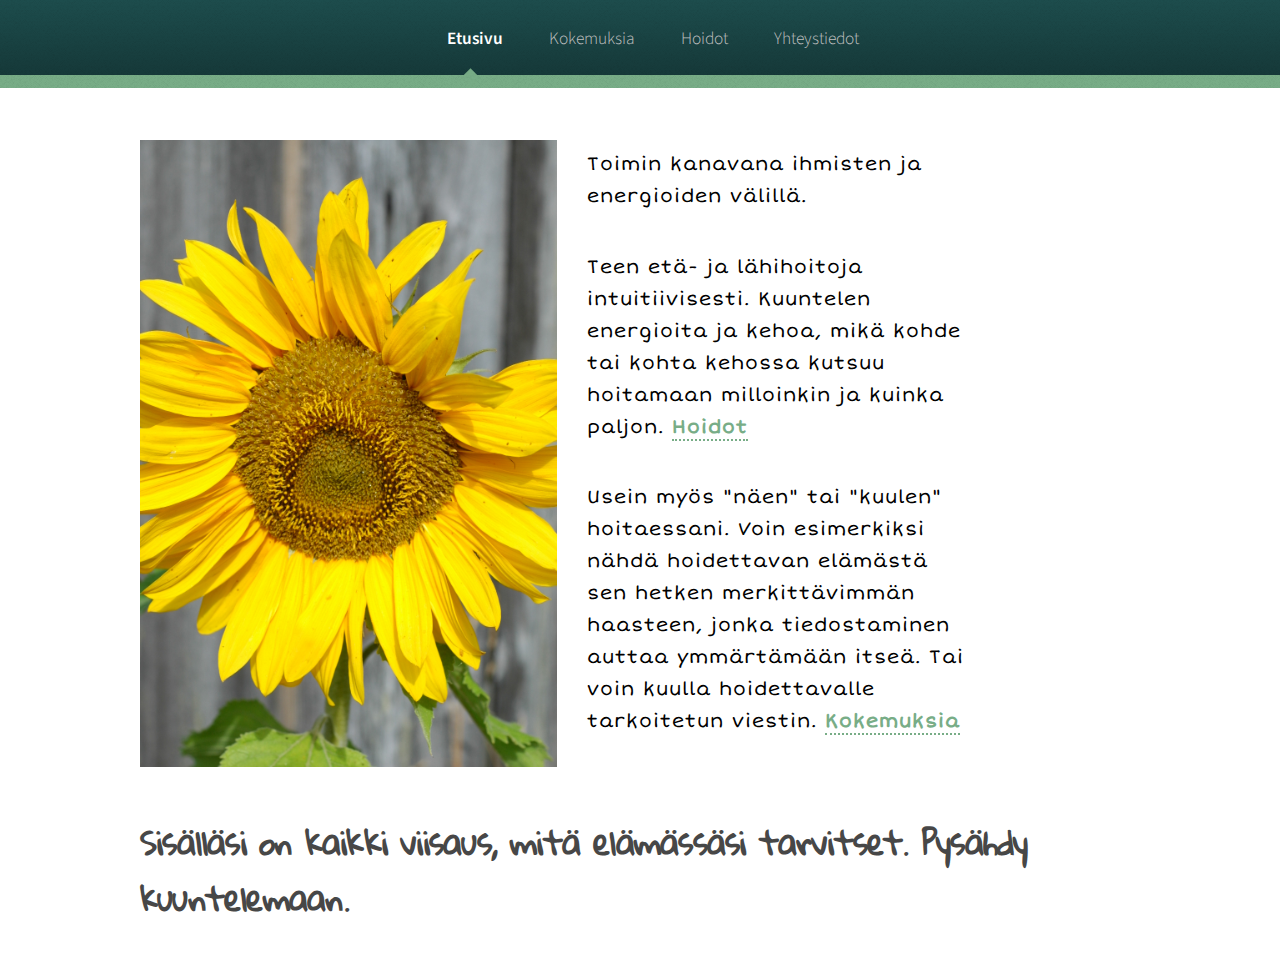
==== commit 4c514f68: "Update index.html" ====
--- a/index.html
+++ b/index.html
@@ -39,7 +39,7 @@
               </p>
             </section>
 
-            <section class="col-7 col-12-narrower">
+            <section class="col-5 col-12-narrower">
               <p class="mikä">
                 Toimin kanavana ihmisten ja energioiden välillä.
               </p>
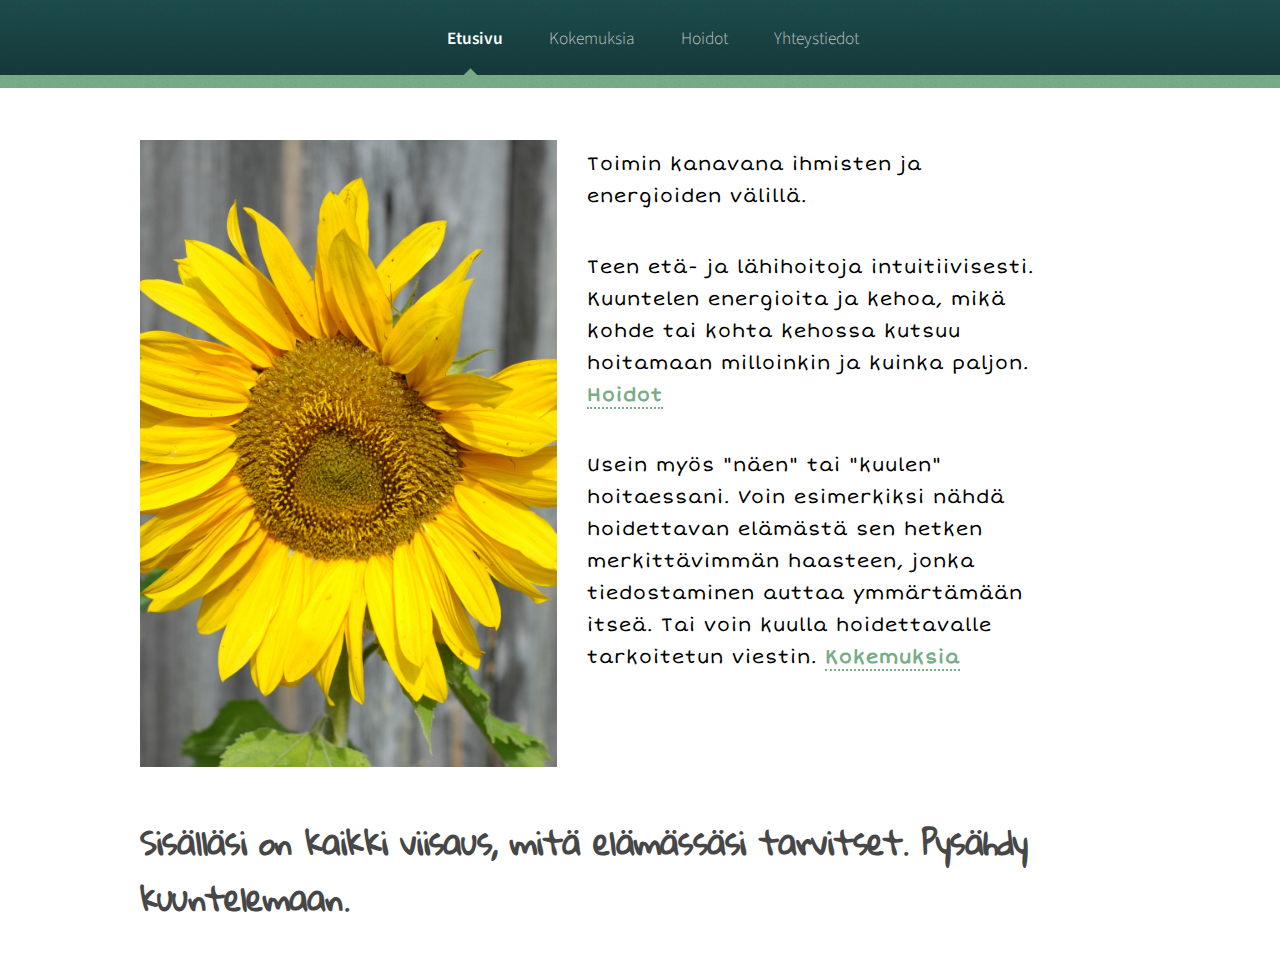
==== commit 3d7b1e61: "Update index.html" ====
--- a/index.html
+++ b/index.html
@@ -39,7 +39,7 @@
               </p>
             </section>
 
-            <section class="col-5 col-12-narrower">
+            <section class="col-6 col-12-narrower">
               <p class="mikä">
                 Toimin kanavana ihmisten ja energioiden välillä.
               </p>
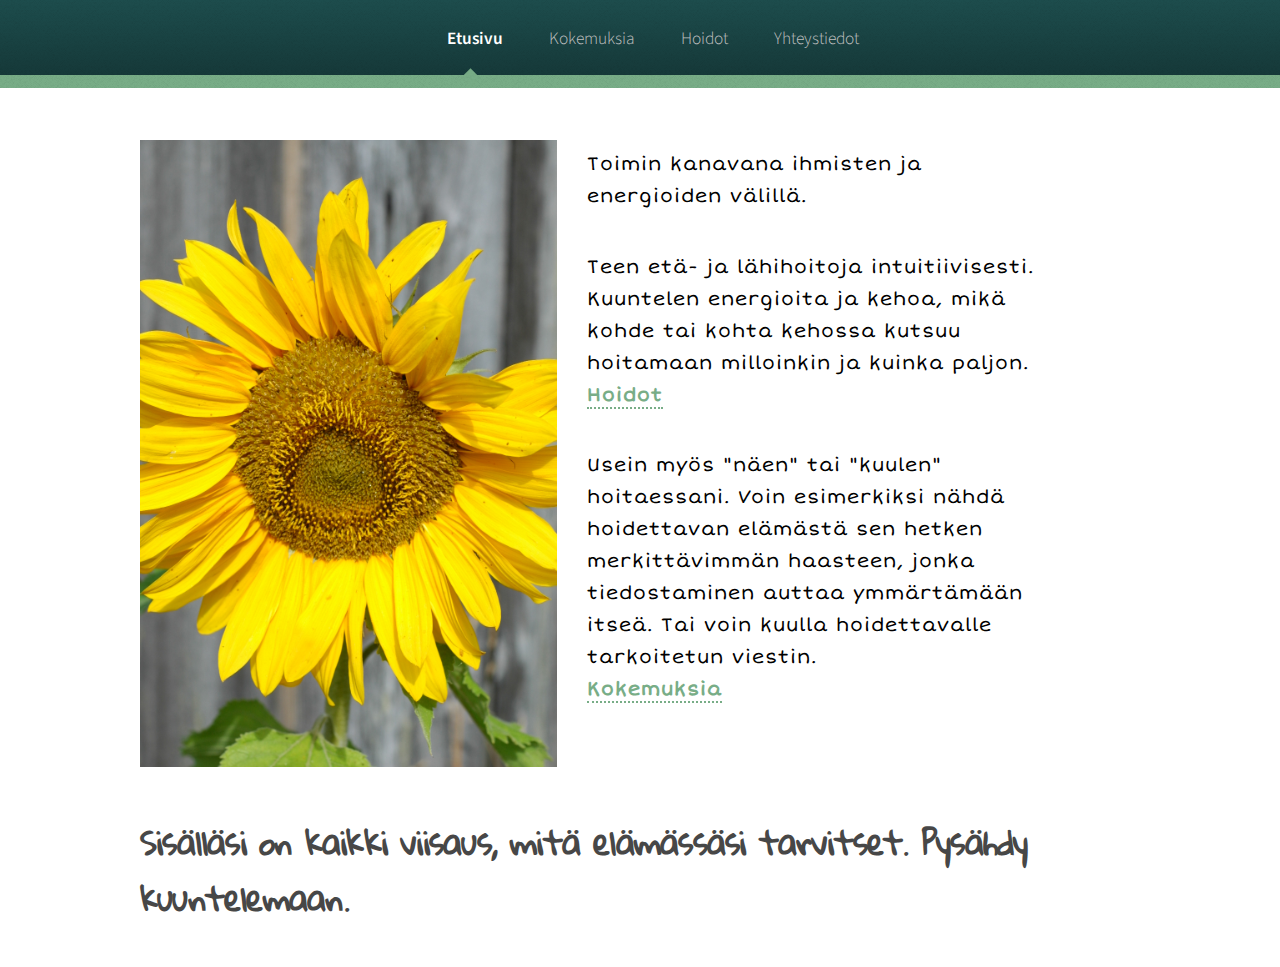
==== commit 058b2771: "Update index.html" ====
--- a/index.html
+++ b/index.html
@@ -45,12 +45,12 @@
               </p>
               <p class="mikä">
                 Teen etä- ja lähihoitoja intuitiivisesti. Kuuntelen energioita ja kehoa, mikä kohde tai kohta kehossa
-                kutsuu hoitamaan milloinkin ja kuinka paljon. <a href="hoidot.html#tarinani">Hoidot</a>
+                kutsuu hoitamaan milloinkin ja kuinka paljon. <br> <a href="hoidot.html#tarinani">Hoidot</a>
               </p>
               <p class="mikä">
                 Usein myös "näen" tai "kuulen" hoitaessani. Voin esimerkiksi nähdä hoidettavan elämästä sen hetken
                 merkittävimmän haasteen, jonka tiedostaminen auttaa ymmärtämään itseä. Tai voin kuulla hoidettavalle
-                tarkoitetun viestin. <a href="kokemuksia.html">Kokemuksia</a>
+                tarkoitetun viestin. <br> <a href="kokemuksia.html">Kokemuksia</a>
               </p>
             </section>
           </div>
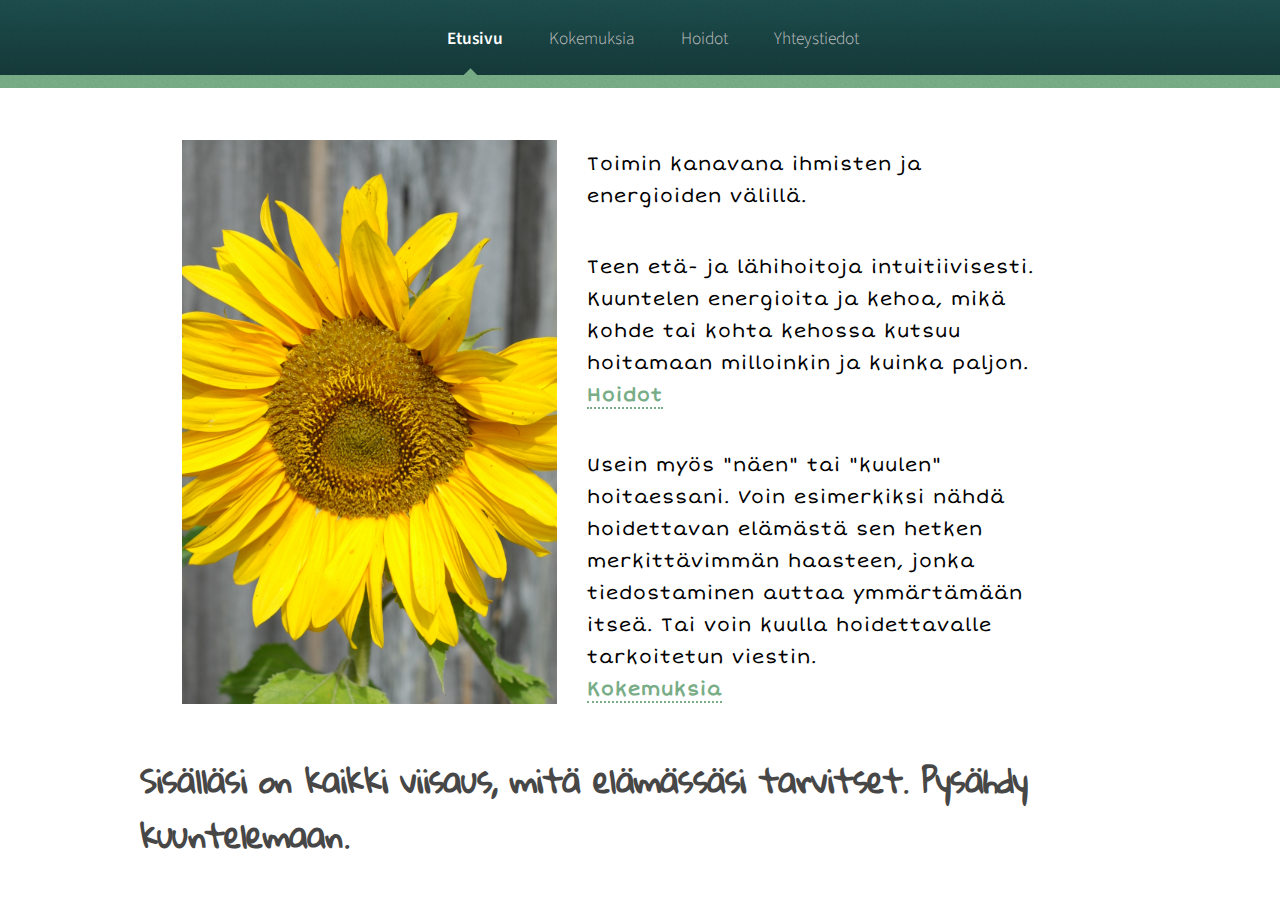
==== commit 5ad9ab8b: "Update index.html" ====
--- a/index.html
+++ b/index.html
@@ -34,8 +34,8 @@
         <div class="container">
           <div class="row gtr-200 first no-margin">
             <section class="col-5 col-12-narrower image-wrapper" style="overflow:hidden;height:min-content; margin-top:-10px;">
-              <p style="text-align:center;">
-                <br> <img src="images/sunflower.JPG" alt="" style="width:450px;max-width:100%;"/>
+              <p style="text-align:right;">
+                <br> <img src="images/sunflower.JPG" alt="" style="width:450px;max-width:90%;"/>
               </p>
             </section>
 
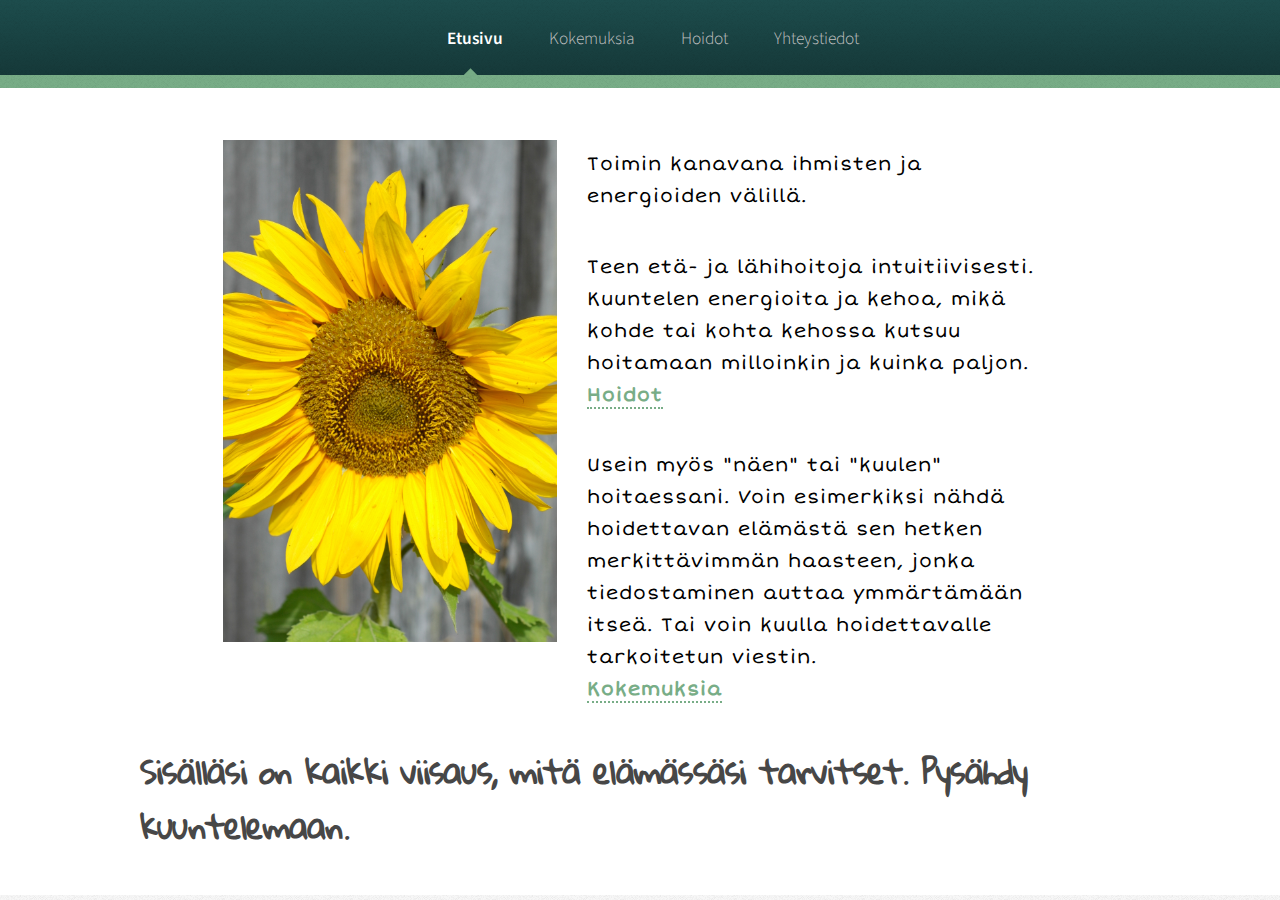
==== commit b30d7c01: "Update index.html" ====
--- a/index.html
+++ b/index.html
@@ -35,7 +35,7 @@
           <div class="row gtr-200 first no-margin">
             <section class="col-5 col-12-narrower image-wrapper" style="overflow:hidden;height:min-content; margin-top:-10px;">
               <p style="text-align:right;">
-                <br> <img src="images/sunflower.JPG" alt="" style="width:450px;max-width:90%;"/>
+                <br> <img src="images/sunflower.JPG" alt="" style="width:450px;max-width:80%;"/>
               </p>
             </section>
 
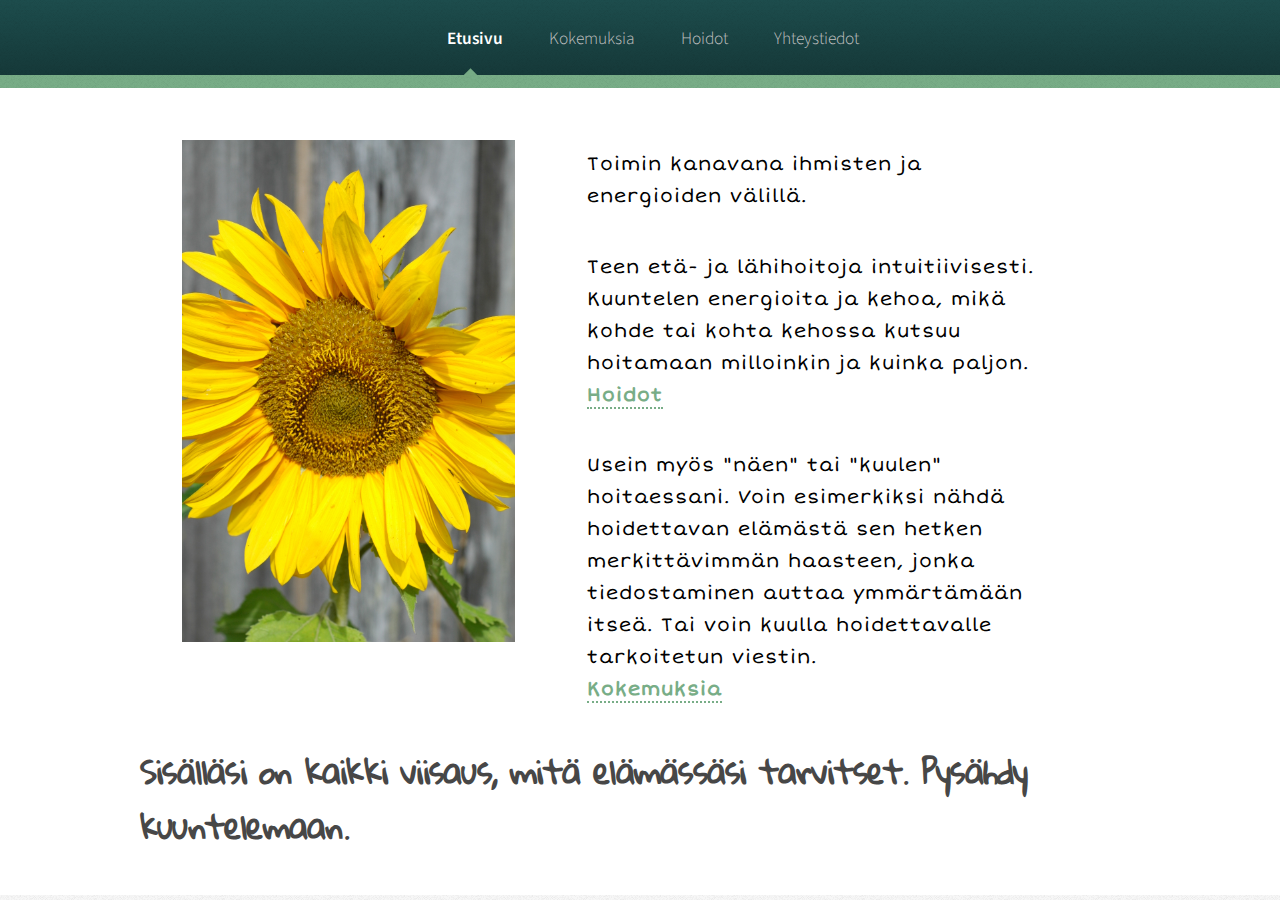
==== commit dd7be530: "Update index.html" ====
--- a/index.html
+++ b/index.html
@@ -34,7 +34,7 @@
         <div class="container">
           <div class="row gtr-200 first no-margin">
             <section class="col-5 col-12-narrower image-wrapper" style="overflow:hidden;height:min-content; margin-top:-10px;">
-              <p style="text-align:right;">
+              <p style="text-align:center;">
                 <br> <img src="images/sunflower.JPG" alt="" style="width:450px;max-width:80%;"/>
               </p>
             </section>
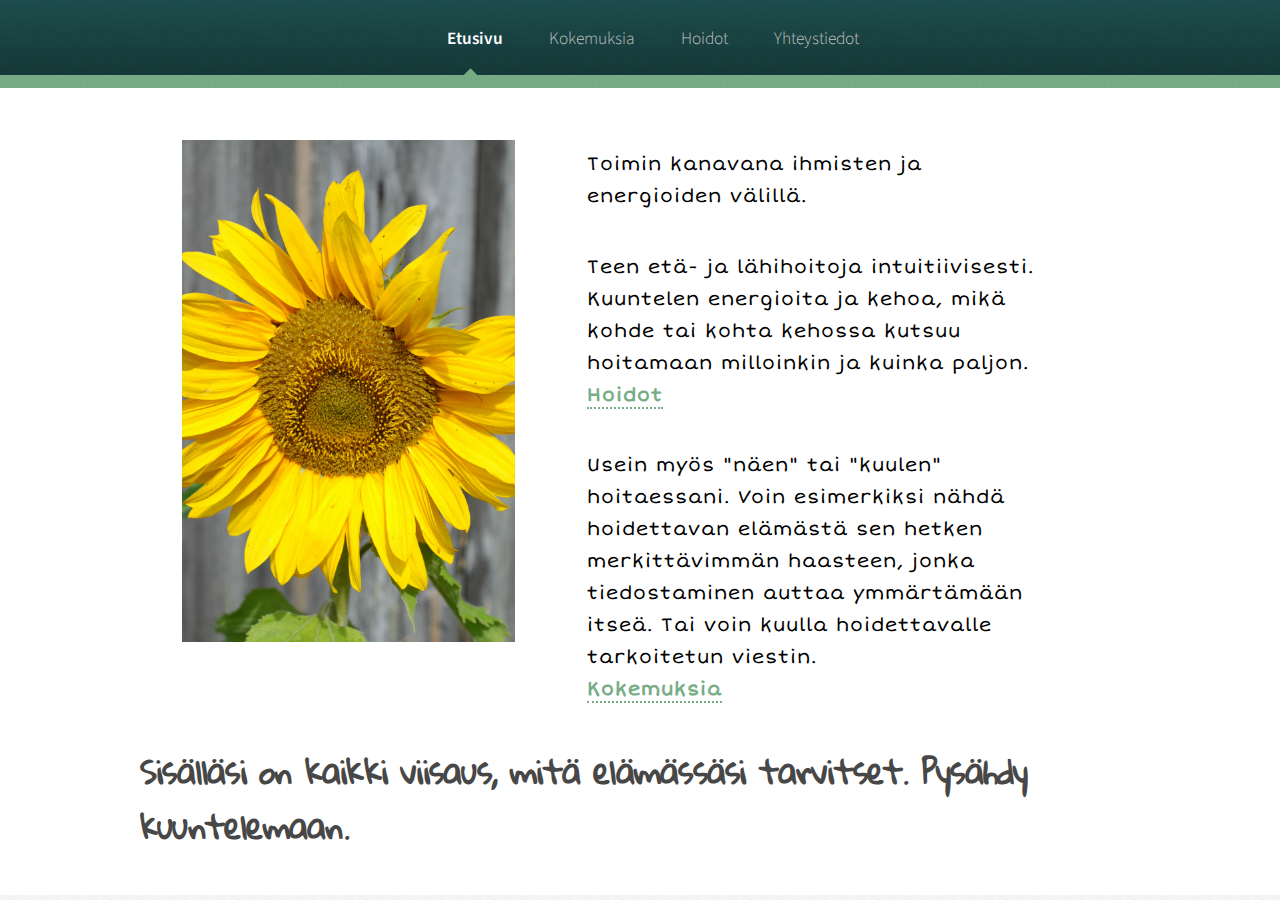
==== commit ab4c4b2a: "Update index.html" ====
--- a/index.html
+++ b/index.html
@@ -35,7 +35,7 @@
           <div class="row gtr-200 first no-margin">
             <section class="col-5 col-12-narrower image-wrapper" style="overflow:hidden;height:min-content; margin-top:-10px;">
               <p style="text-align:center;">
-                <br> <img src="images/sunflower.JPG" alt="" style="width:450px;max-width:80%;"/>
+                <br> <img src="images/sunflower2.JPG" alt="" style="width:450px;max-width:80%;"/>
               </p>
             </section>
 
